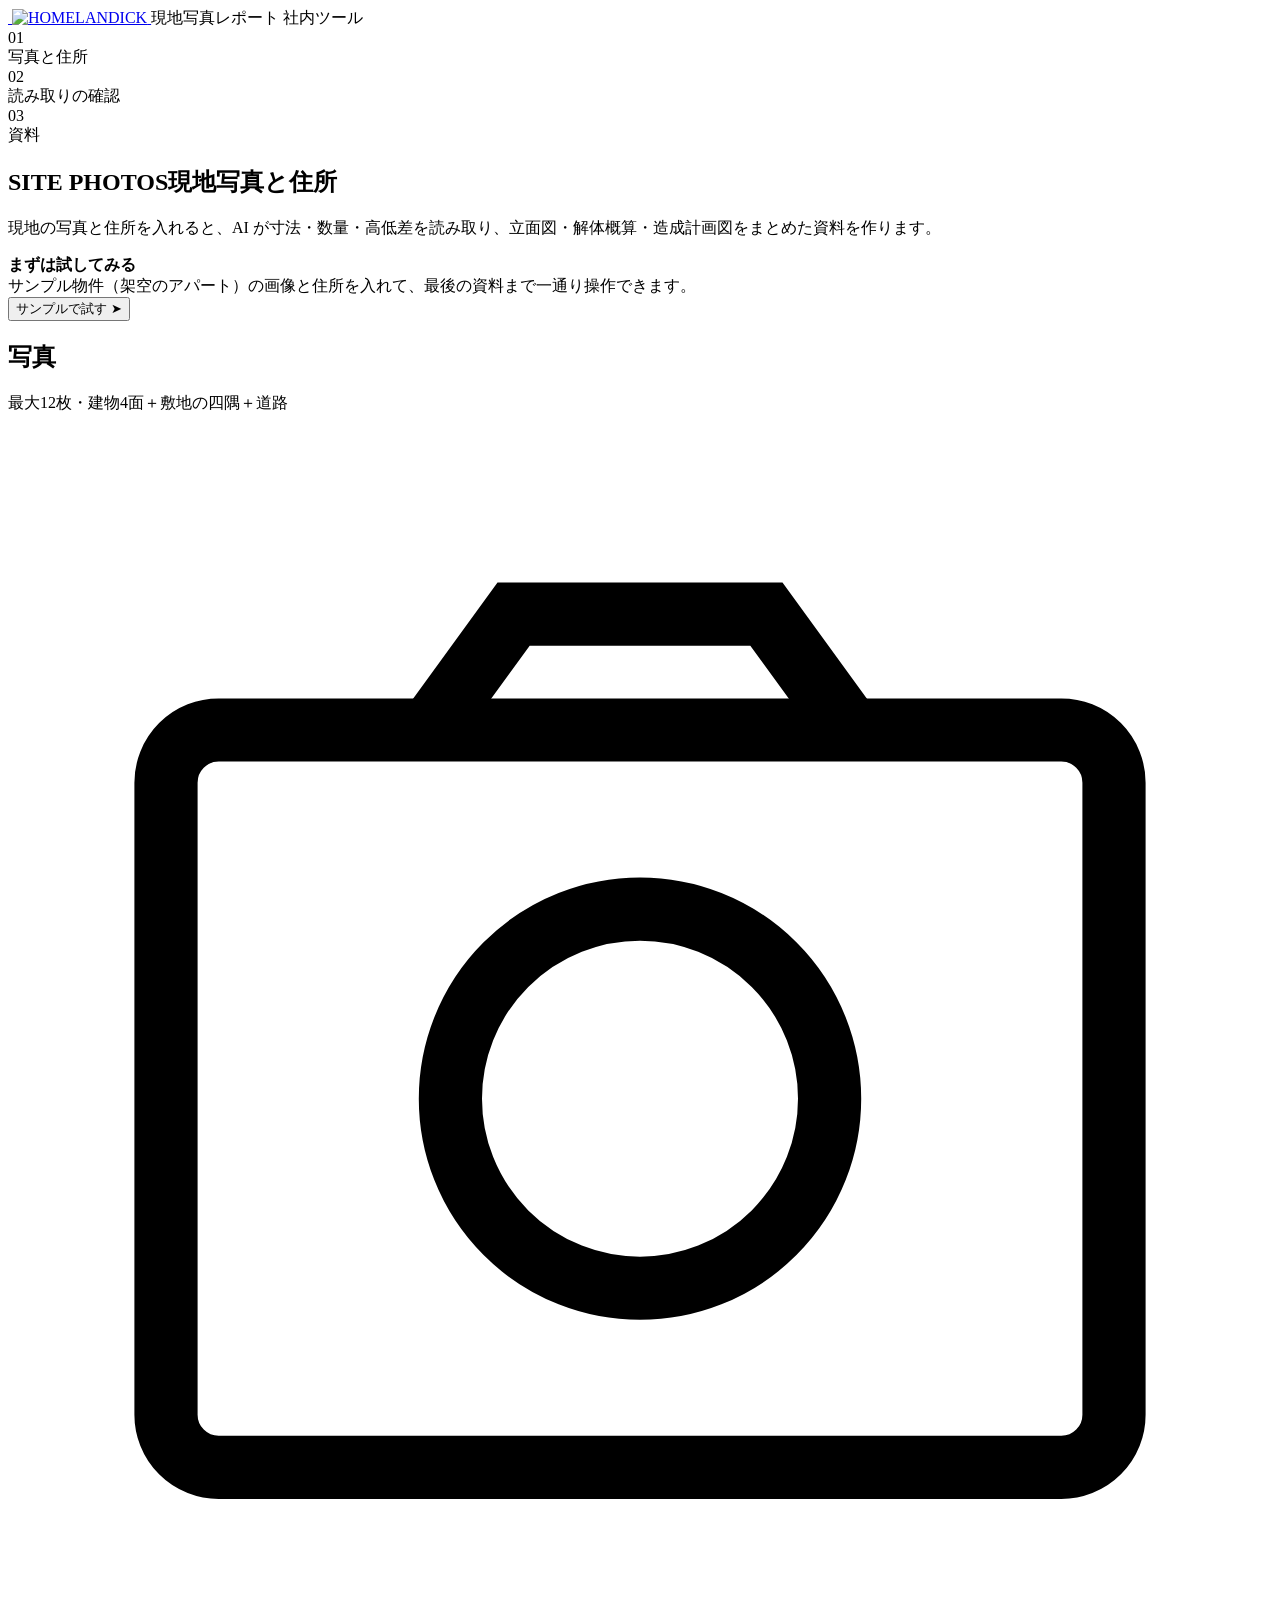
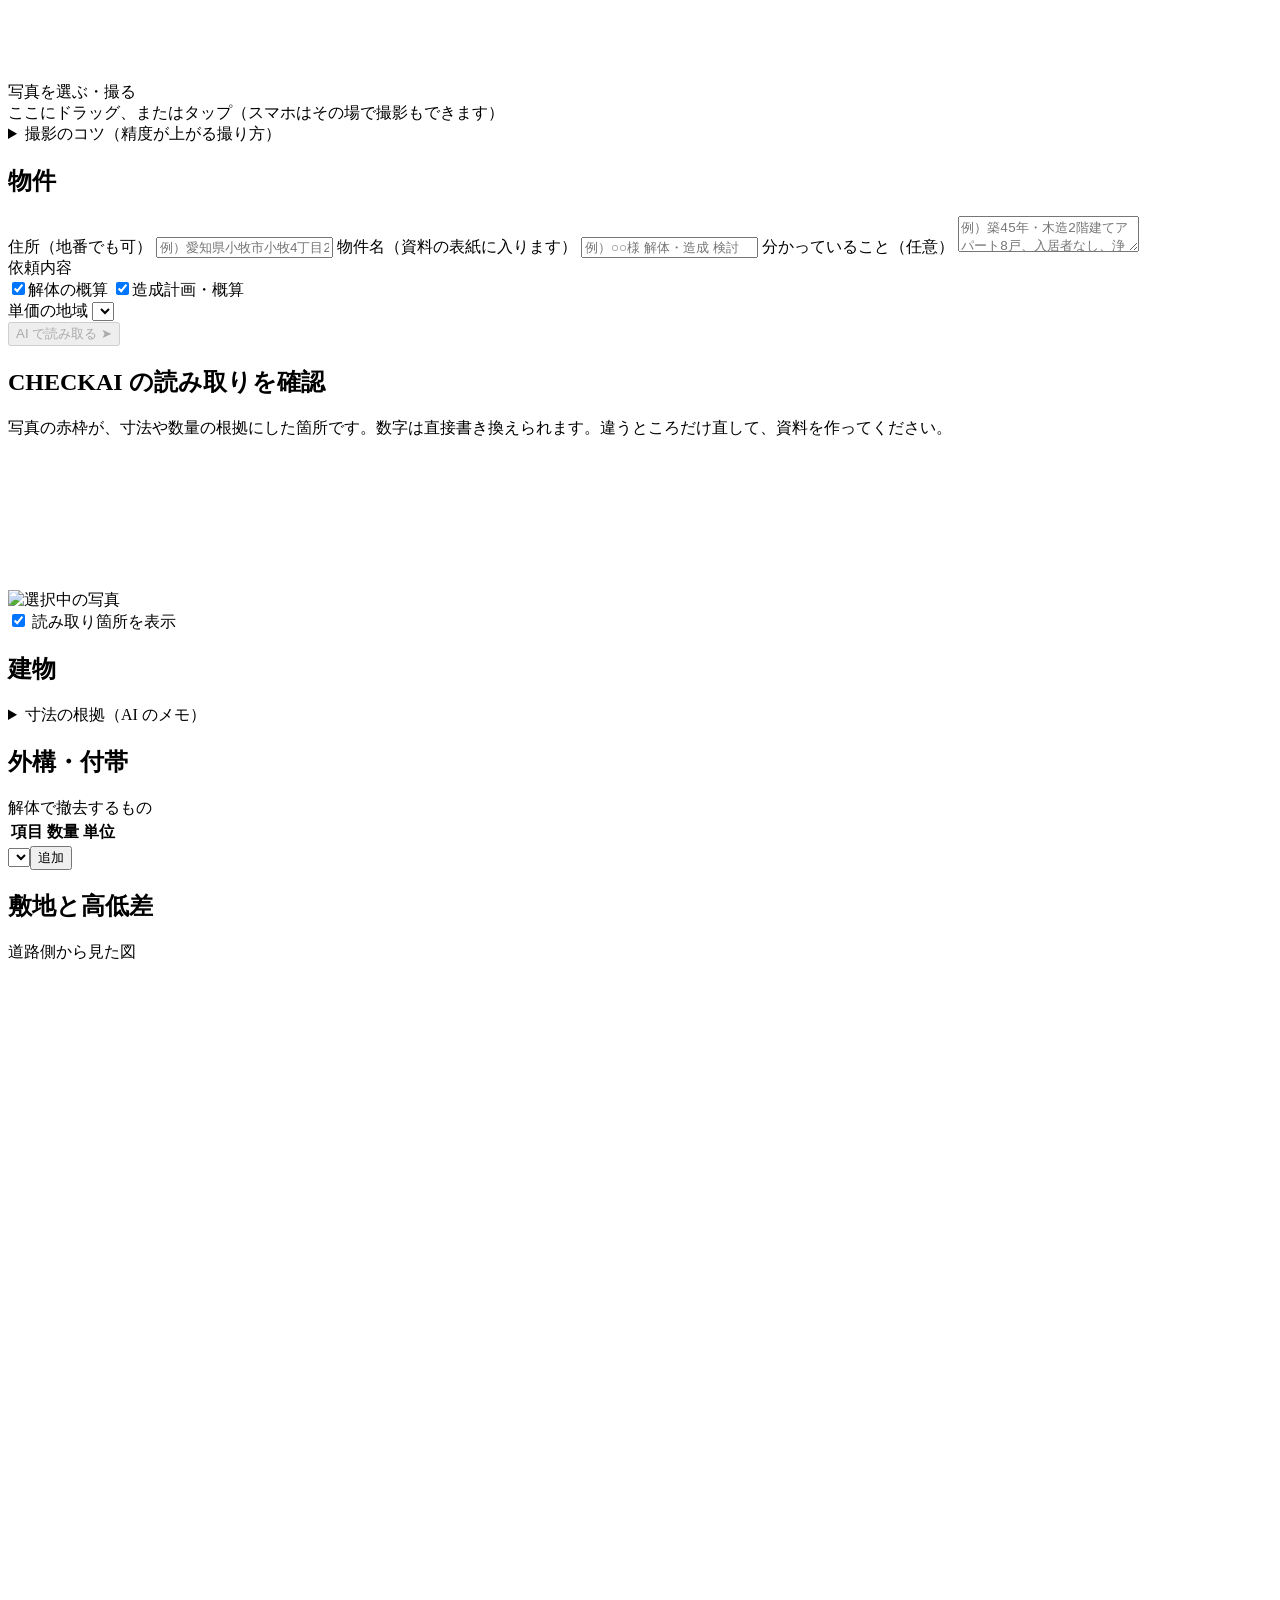
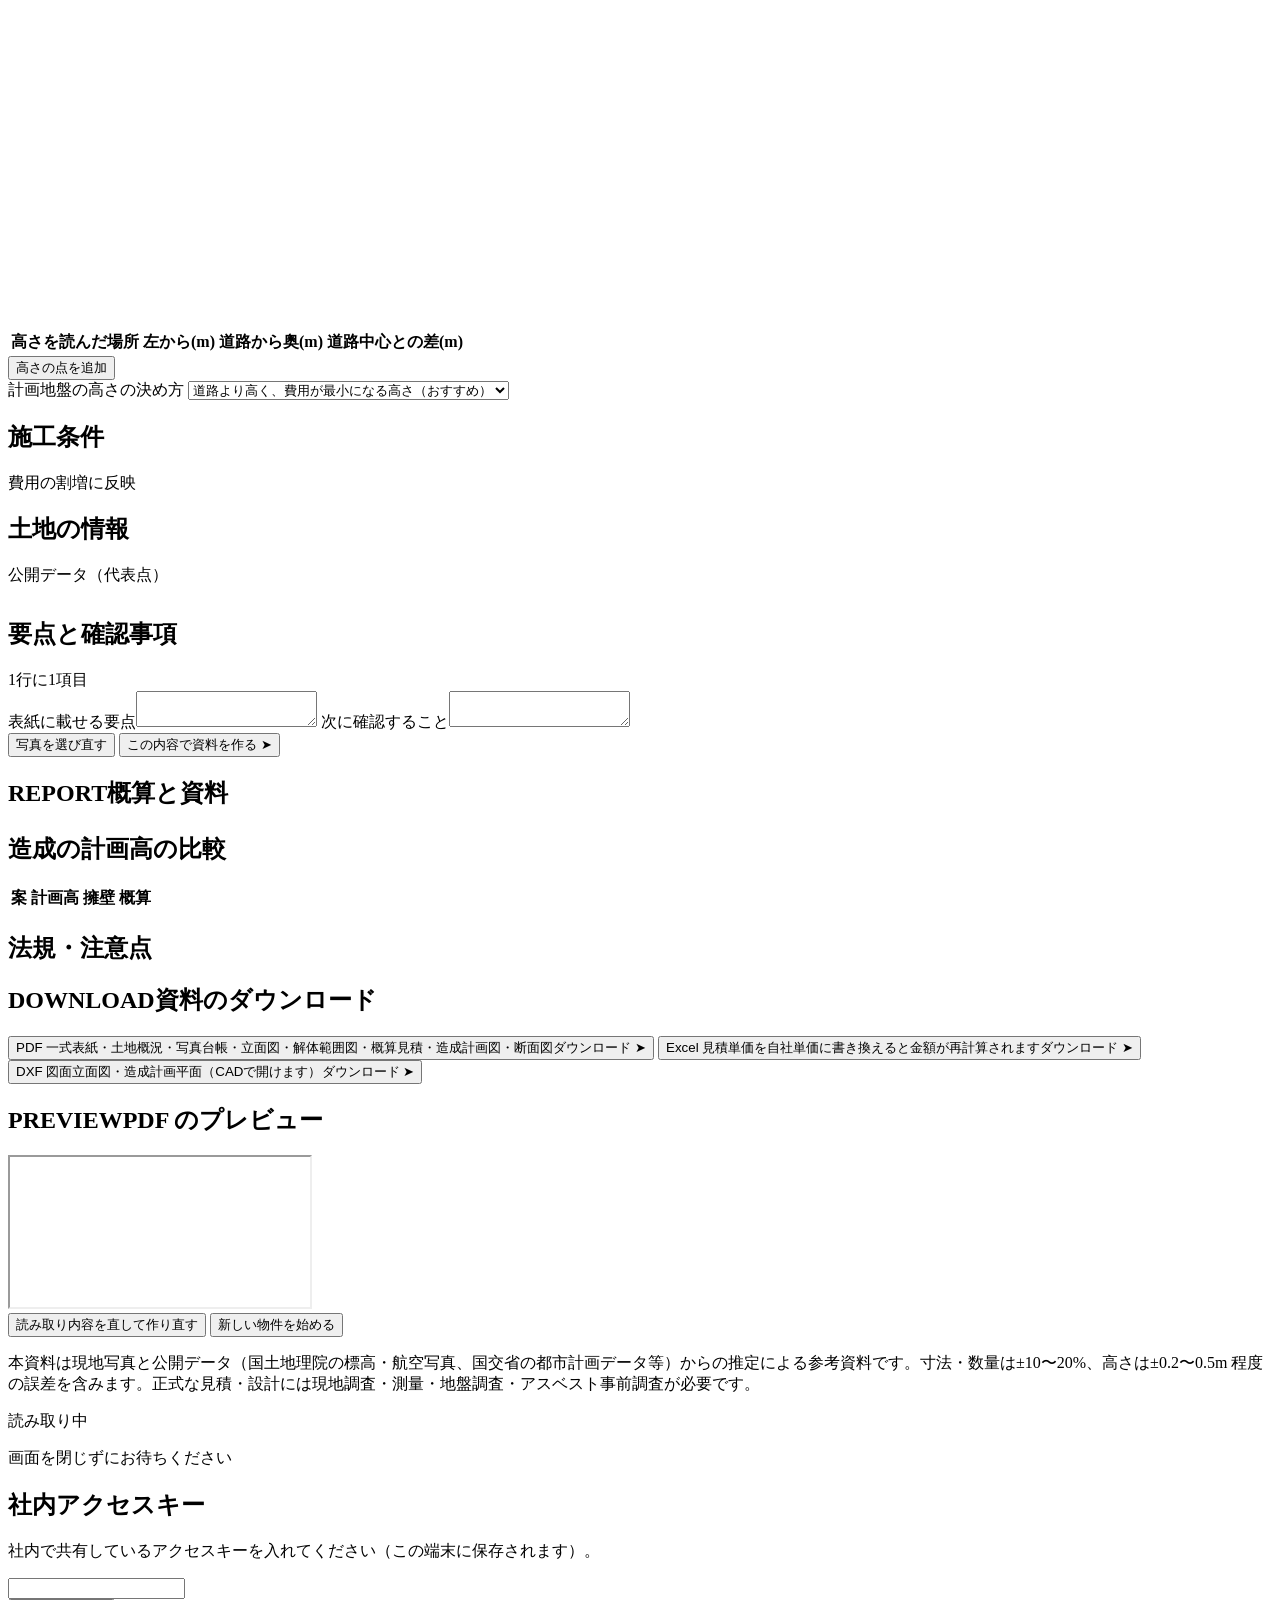
==== public/index.html @ 8a9047d2 "「サンプルで試す」を追加（APIキー無しでも一通り操作できる） - 架空のアパートの外観イメージ4枚（立面の定義から描画、実在の写真は使わない）と読み取り結果を public/demo/ に同梱 - " ====
<!doctype html>
<html lang="ja">
<head>
<meta charset="utf-8">
<meta name="viewport" content="width=device-width, initial-scale=1">
<title>現地写真レポート｜ホームランディック</title>
<meta name="robots" content="noindex, nofollow">
<link rel="icon" href="/img/logo-black.svg" type="image/svg+xml">
<link rel="preconnect" href="https://fonts.googleapis.com">
<link rel="preconnect" href="https://fonts.gstatic.com" crossorigin>
<link href="https://fonts.googleapis.com/css2?family=Noto+Sans+JP:wght@400;500;700&family=Noto+Serif+JP:wght@400;500;700&display=swap" rel="stylesheet">
<link rel="stylesheet" href="/style.css">
</head>
<body>

<header class="header">
  <div class="header__inner">
    <a class="brand" href="/" aria-label="ホームランディック 現地写真レポート">
      <img class="brand__mark" src="/img/logo-black.svg" alt="">
      <img class="brand__text" src="/img/logo-text.svg" alt="HOMELANDICK">
    </a>
    <span class="header__title">現地写真レポート</span>
    <span class="header__tag">社内ツール</span>
  </div>
</header>

<nav class="steps" aria-label="進み具合">
  <div class="step is-active" data-step="1"><div class="step__no">01</div><div class="step__label">写真と住所</div></div>
  <div class="step" data-step="2"><div class="step__no">02</div><div class="step__label">読み取りの確認</div></div>
  <div class="step" data-step="3"><div class="step__no">03</div><div class="step__label">資料</div></div>
</nav>

<main class="main">
  <div class="banner" id="banner" hidden></div>

  <!-- ===== STEP 1 ===== -->
  <section class="view is-active" id="view1">
    <h1 class="sec-title"><span class="sec-title__en">SITE PHOTOS</span><span class="sec-title__ja">現地写真と住所</span></h1>
    <p class="lead">現地の写真と住所を入れると、AI が寸法・数量・高低差を読み取り、立面図・解体概算・造成計画図をまとめた資料を作ります。</p>
    <div class="sample">
      <div><strong>まずは試してみる</strong><br><span>サンプル物件（架空のアパート）の画像と住所を入れて、最後の資料まで一通り操作できます。</span></div>
      <button class="btn btn--ghost btn--small" id="btnSample">サンプルで試す <span class="btn__arrow">➤</span></button>
    </div>

    <div class="grid2">
      <div>
        <div class="card">
          <div class="card__head"><h2 class="card__title">写真</h2><span class="card__note">最大12枚・建物4面＋敷地の四隅＋道路</span></div>
          <div class="drop" id="drop" role="button" tabindex="0" aria-label="写真を選ぶ・撮る">
            <svg class="drop__icon" viewBox="0 0 24 24" fill="none" stroke="currentColor" stroke-width="1.2" aria-hidden="true"><rect x="3" y="6" width="18" height="14" rx="1"/><circle cx="12" cy="13" r="3.6"/><path d="M8 6l1.6-2.2h4.8L16 6"/></svg>
            <div class="drop__main">写真を選ぶ・撮る</div>
            <div class="drop__sub">ここにドラッグ、またはタップ（スマホはその場で撮影もできます）</div>
          </div>
          <input type="file" id="fileInput" accept="image/*" multiple hidden>
          <div class="thumbs" id="thumbs"></div>
          <div class="count" id="count"></div>

          <details class="guide">
            <summary>撮影のコツ（精度が上がる撮り方）</summary>
            <ol>
              <li>建物の4面を、それぞれ正面から全体が入るように</li>
              <li>敷地の四隅から対角方向に（境界杭・ブロックの端が写るように）</li>
              <li>前面道路を左右両方向に（側溝・縁石が入るように）</li>
              <li>道路と敷地の段差、隣地との段差を真横から。<strong>メジャーを縦に当てる</strong>と高さの精度が大きく上がります</li>
              <li>ブロック塀・ドア・掃出し窓など、寸法の分かるものが写っていると寸法の基準になります</li>
              <li>室内の写真があれば、残置物（家財）の量が正確になります</li>
            </ol>
          </details>
        </div>
      </div>

      <div>
        <div class="card">
          <div class="card__head"><h2 class="card__title">物件</h2></div>
          <label class="field"><span class="field__label">住所（地番でも可）</span>
            <input class="input" id="address" placeholder="例）愛知県小牧市小牧4丁目213" autocomplete="off"></label>
          <label class="field"><span class="field__label">物件名（資料の表紙に入ります）</span>
            <input class="input" id="projectName" placeholder="例）○○様 解体・造成 検討"></label>
          <label class="field"><span class="field__label">分かっていること（任意）</span>
            <textarea class="textarea" id="notes" placeholder="例）築45年・木造2階建てアパート8戸、入居者なし、浄化槽あり、前面道路は市道4m など"></textarea></label>
          <div class="field"><span class="field__label">依頼内容</span>
            <div class="checks">
              <label class="chip-check"><input type="checkbox" id="optDemo" checked><span>解体の概算</span></label>
              <label class="chip-check"><input type="checkbox" id="optGrade" checked><span>造成計画・概算</span></label>
            </div>
          </div>
          <label class="field"><span class="field__label">単価の地域</span>
            <select class="select" id="region"></select></label>
        </div>
      </div>
    </div>

    <div class="actions actions--center">
      <button class="btn" id="btnAnalyze" disabled>AI で読み取る <span class="btn__arrow">➤</span></button>
    </div>
  </section>

  <!-- ===== STEP 2 ===== -->
  <section class="view" id="view2">
    <h1 class="sec-title"><span class="sec-title__en">CHECK</span><span class="sec-title__ja">AI の読み取りを確認</span></h1>
    <p class="lead">写真の赤枠が、寸法や数量の根拠にした箇所です。数字は直接書き換えられます。違うところだけ直して、資料を作ってください。</p>

    <div class="stats" id="stats"></div>

    <div class="grid2">
      <div>
        <div class="viewer card">
          <div class="viewer__stage" id="stage"><img id="stageImg" alt="選択中の写真"><svg class="viewer__svg" id="stageSvg"></svg></div>
          <div class="viewer__thumbs" id="viewerThumbs"></div>
          <label class="toggle-marks"><input type="checkbox" id="showMarks" checked> 読み取り箇所を表示</label>
          <ul class="marks" id="marks"></ul>
        </div>
      </div>

      <div>
        <div class="card" id="cardBuilding">
          <div class="card__head"><h2 class="card__title">建物</h2><span class="card__note" id="nobe"></span></div>
          <div class="fields" id="buildingFields"></div>
          <details class="guide"><summary>寸法の根拠（AI のメモ）</summary><ul class="marks" id="basisList"></ul></details>
        </div>

        <div class="card" id="cardExterior">
          <div class="card__head"><h2 class="card__title">外構・付帯</h2><span class="card__note">解体で撤去するもの</span></div>
          <table class="table"><thead><tr><th>項目</th><th class="num">数量</th><th>単位</th><th></th></tr></thead><tbody id="extRows"></tbody></table>
          <div class="add-row"><select class="select" id="extAdd"></select><button class="btn btn--ghost btn--small" id="btnExtAdd">追加</button></div>
        </div>

        <div class="card" id="cardSite">
          <div class="card__head"><h2 class="card__title">敷地と高低差</h2><span class="card__note">道路側から見た図</span></div>
          <svg class="plan-svg" id="planSvg" viewBox="0 0 400 300"></svg>
          <div class="fields" id="siteFields" style="margin-top:14px"></div>
          <table class="table table--stack"><thead><tr><th>高さを読んだ場所</th><th class="num">左から(m)</th><th class="num">道路から奥(m)</th><th class="num">道路中心との差(m)</th><th></th></tr></thead><tbody id="lvlRows"></tbody></table>
          <div class="add-row"><button class="btn btn--ghost btn--small" id="btnLvlAdd">高さの点を追加</button></div>
          <label class="field" style="margin-top:14px"><span class="field__label">計画地盤の高さの決め方</span>
            <select class="select" id="fhMode">
              <option value="optimize">道路より高く、費用が最小になる高さ（おすすめ）</option>
              <option value="balance">切土と盛土の量を釣り合わせる（残土が最少）</option>
              <option value="road_plus">道路より 0.3m 高く</option>
            </select></label>
        </div>

        <div class="card" id="cardCond">
          <div class="card__head"><h2 class="card__title">施工条件</h2><span class="card__note">費用の割増に反映</span></div>
          <div class="checks" id="condChecks"></div>
        </div>

        <div class="card" id="cardLand">
          <div class="card__head"><h2 class="card__title">土地の情報</h2><span class="card__note">公開データ（代表点）</span></div>
          <img class="aerial" id="aerial" alt="航空写真" hidden>
          <table class="table" style="margin-top:12px"><tbody id="landRows"></tbody></table>
        </div>

        <div class="card">
          <div class="card__head"><h2 class="card__title">要点と確認事項</h2><span class="card__note">1行に1項目</span></div>
          <label class="field"><span class="field__label">表紙に載せる要点</span><textarea class="textarea" id="summaryText"></textarea></label>
          <label class="field"><span class="field__label">次に確認すること</span><textarea class="textarea" id="checksText"></textarea></label>
        </div>
      </div>
    </div>

    <div class="actions actions--center">
      <button class="link link--muted" id="btnBack1">写真を選び直す</button>
      <button class="btn" id="btnBuild">この内容で資料を作る <span class="btn__arrow">➤</span></button>
    </div>
  </section>

  <!-- ===== STEP 3 ===== -->
  <section class="view" id="view3">
    <h1 class="sec-title"><span class="sec-title__en">REPORT</span><span class="sec-title__ja">概算と資料</span></h1>
    <div class="results" id="results"></div>

    <div class="grid2" style="margin-top:24px">
      <div class="card" id="cardAlt">
        <div class="card__head"><h2 class="card__title">造成の計画高の比較</h2></div>
        <table class="table"><thead><tr><th>案</th><th class="num">計画高</th><th class="num">擁壁</th><th class="num">概算</th></tr></thead><tbody id="altRows"></tbody></table>
        <p class="hint" id="altHint" hidden></p>
      </div>
      <div class="card">
        <div class="card__head"><h2 class="card__title">法規・注意点</h2></div>
        <ul class="flags" id="flags"></ul>
      </div>
    </div>

    <h2 class="sec-title"><span class="sec-title__en">DOWNLOAD</span><span class="sec-title__ja">資料のダウンロード</span></h2>
    <div class="downloads">
      <button class="dl" data-fmt="pdf"><span class="dl__type">PDF 一式</span><span class="dl__desc">表紙・土地概況・写真台帳・立面図・解体範囲図・概算見積・造成計画図・断面図</span><span class="dl__go">ダウンロード ➤</span></button>
      <button class="dl" data-fmt="xlsx"><span class="dl__type">Excel 見積</span><span class="dl__desc">単価を自社単価に書き換えると金額が再計算されます</span><span class="dl__go">ダウンロード ➤</span></button>
      <button class="dl" data-fmt="dxf"><span class="dl__type">DXF 図面</span><span class="dl__desc">立面図・造成計画平面（CADで開けます）</span><span class="dl__go">ダウンロード ➤</span></button>
    </div>

    <h2 class="sec-title"><span class="sec-title__en">PREVIEW</span><span class="sec-title__ja">PDF のプレビュー</span></h2>
    <iframe class="pdf-frame" id="pdfFrame" title="PDF プレビュー"></iframe>

    <div class="actions actions--center">
      <button class="link link--muted" id="btnBack2">読み取り内容を直して作り直す</button>
      <button class="btn btn--ghost" id="btnNew">新しい物件を始める</button>
    </div>
    <p class="disclaimer">本資料は現地写真と公開データ（国土地理院の標高・航空写真、国交省の都市計画データ等）からの推定による参考資料です。寸法・数量は±10〜20%、高さは±0.2〜0.5m 程度の誤差を含みます。正式な見積・設計には現地調査・測量・地盤調査・アスベスト事前調査が必要です。</p>
  </section>
</main>

<div class="overlay" id="overlay" role="status" aria-live="polite">
  <div class="progress">
    <div class="progress__title" id="progTitle">読み取り中</div>
    <div class="progress__time" id="progTime"></div>
    <ul class="progress__list" id="progList"></ul>
    <div class="progress__hint" id="progHint">画面を閉じずにお待ちください</div>
  </div>
</div>

<div class="modal" id="keyModal">
  <form class="modal__box" id="keyForm">
    <h2 class="modal__title">社内アクセスキー</h2>
    <p class="lead">社内で共有しているアクセスキーを入れてください（この端末に保存されます）。</p>
    <input class="input" id="keyInput" type="password" autocomplete="current-password">
    <div class="actions"><button class="btn btn--small" type="submit">保存して続ける</button></div>
  </form>
</div>

<div class="toast" id="toast"></div>
<script src="/app.js"></script>
</body>
</html>
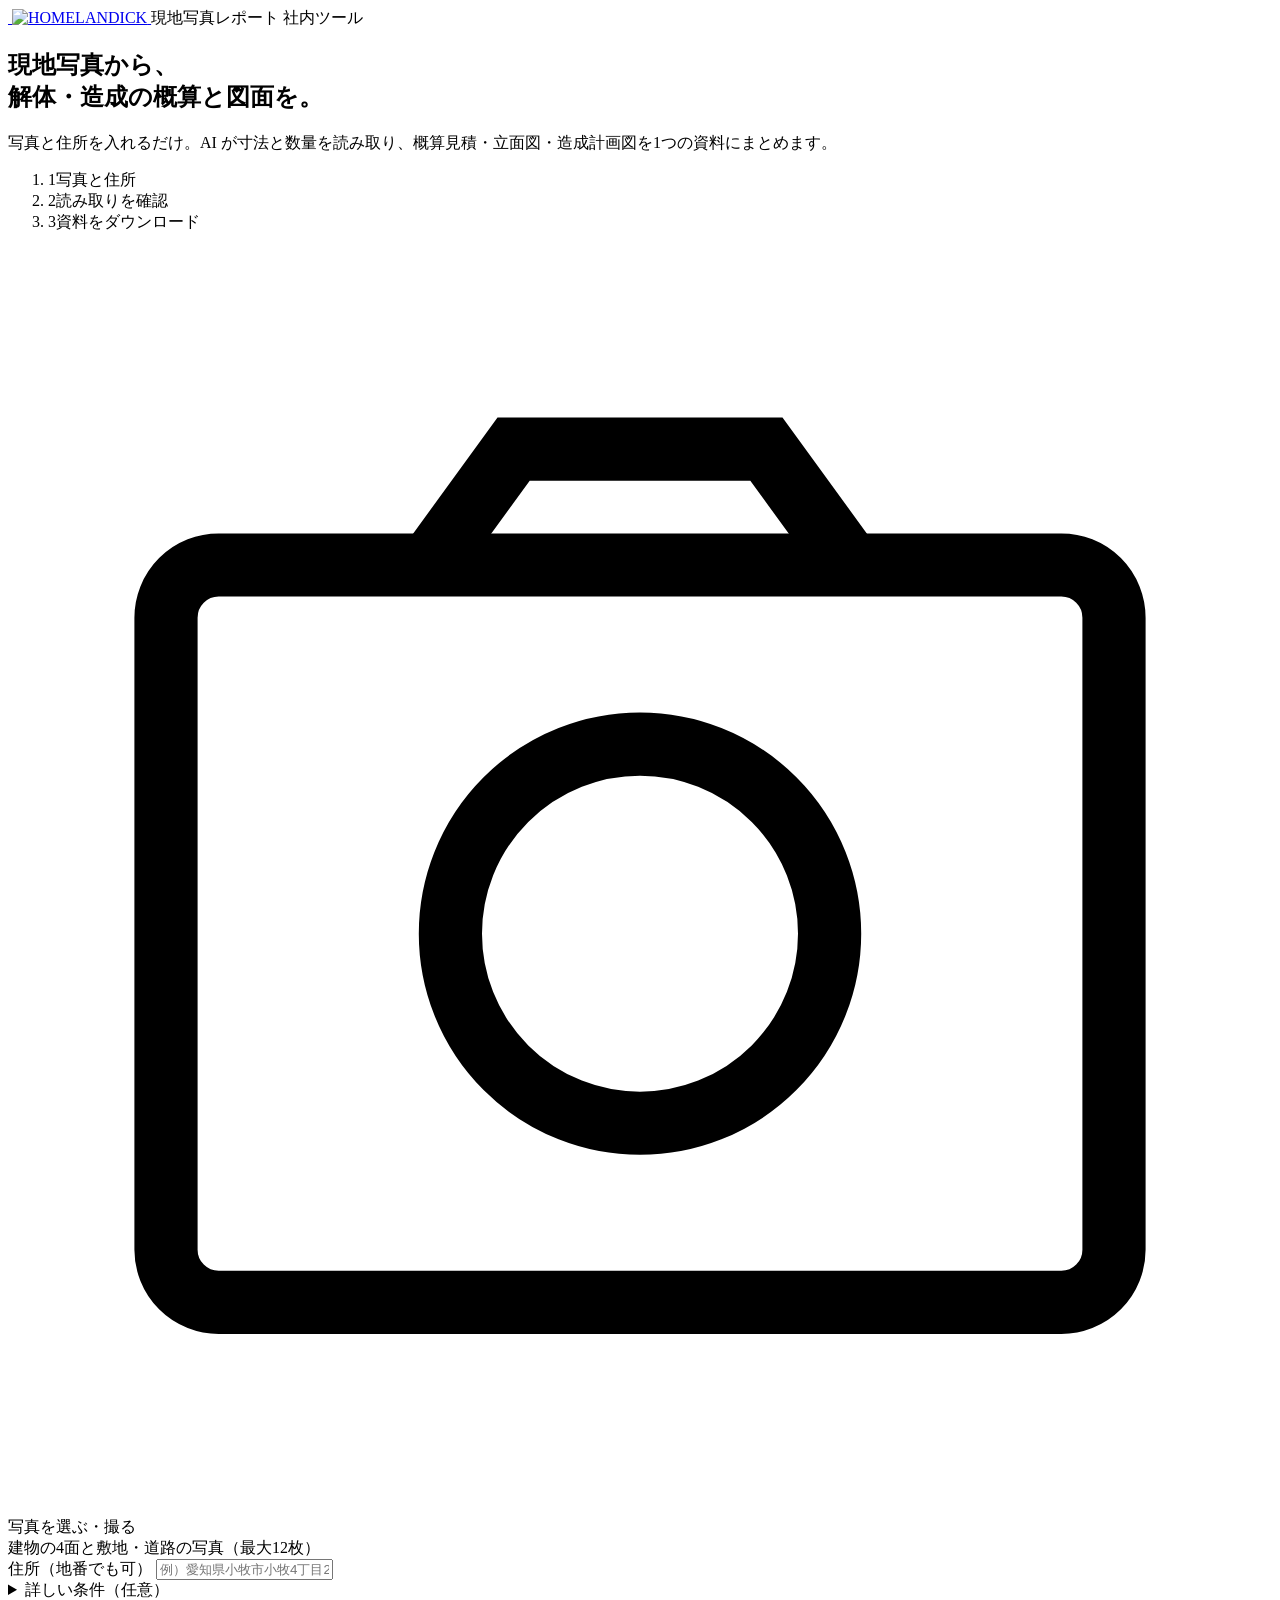
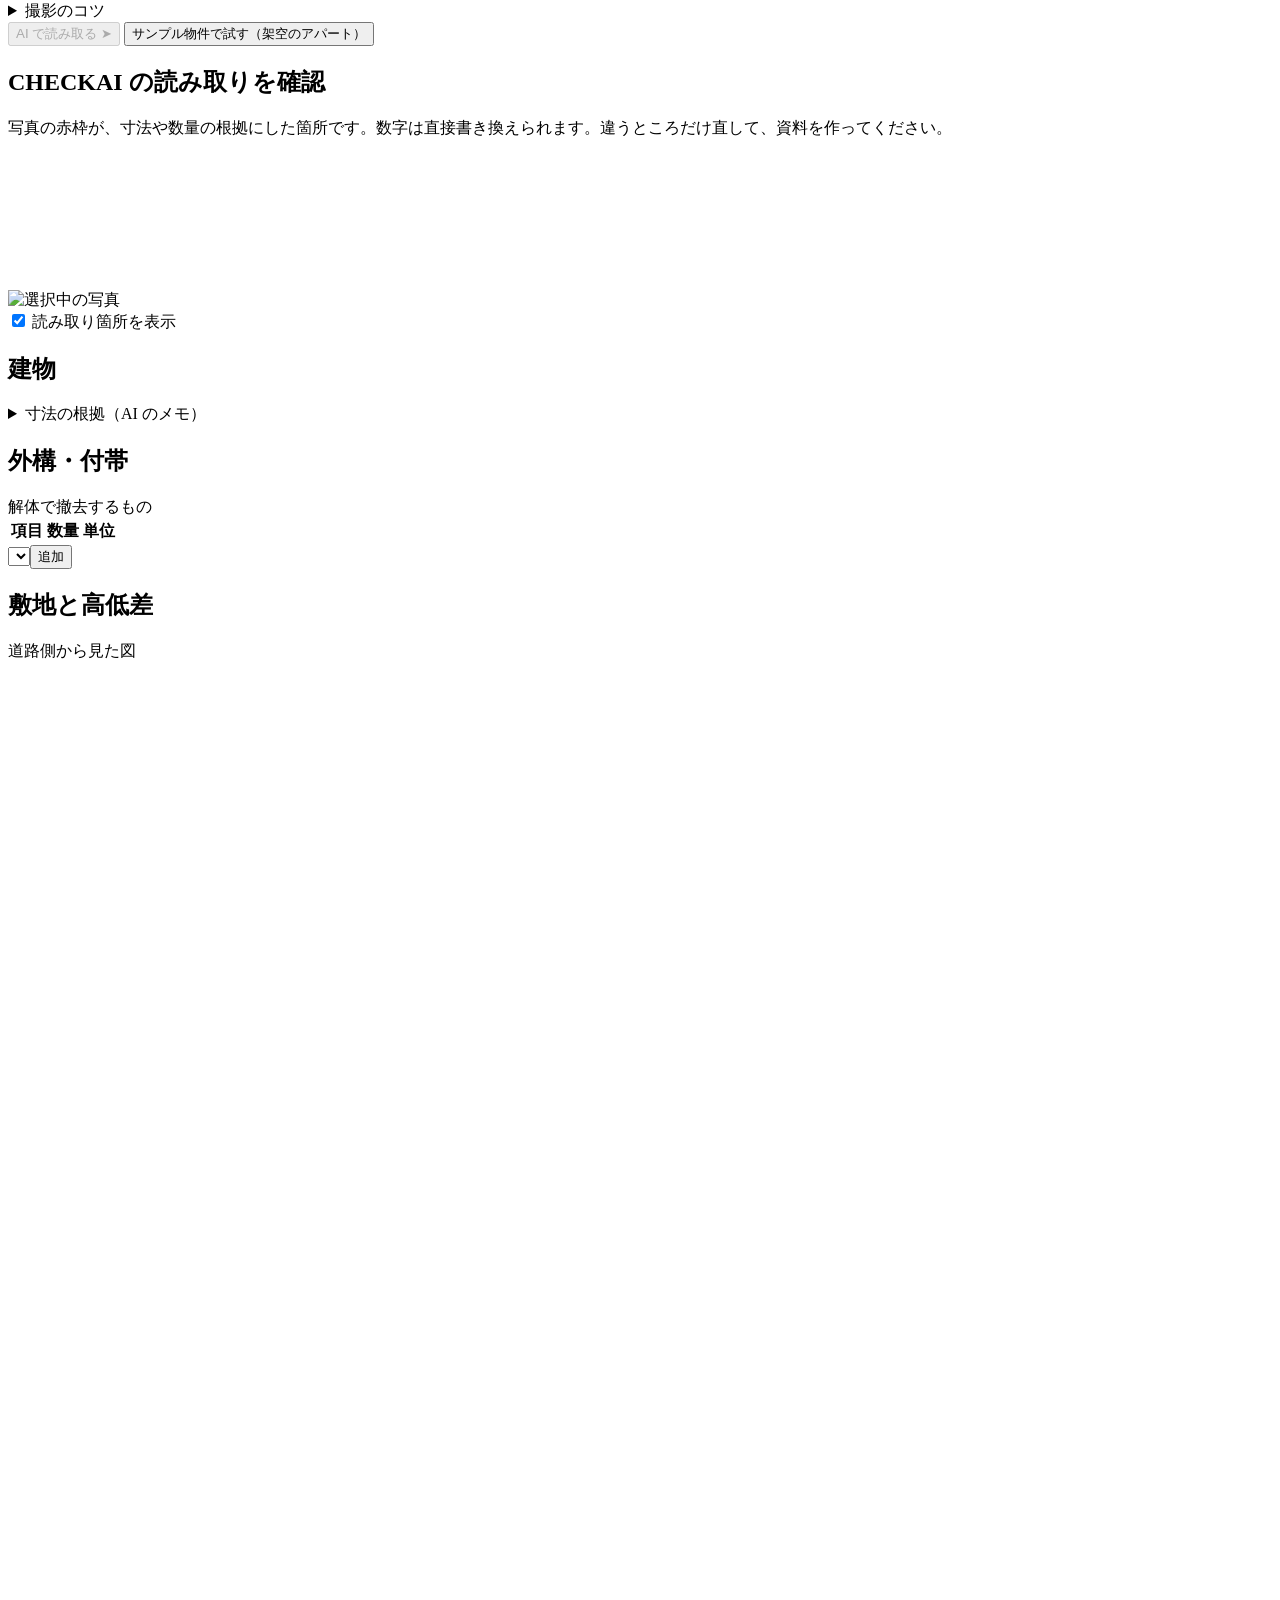
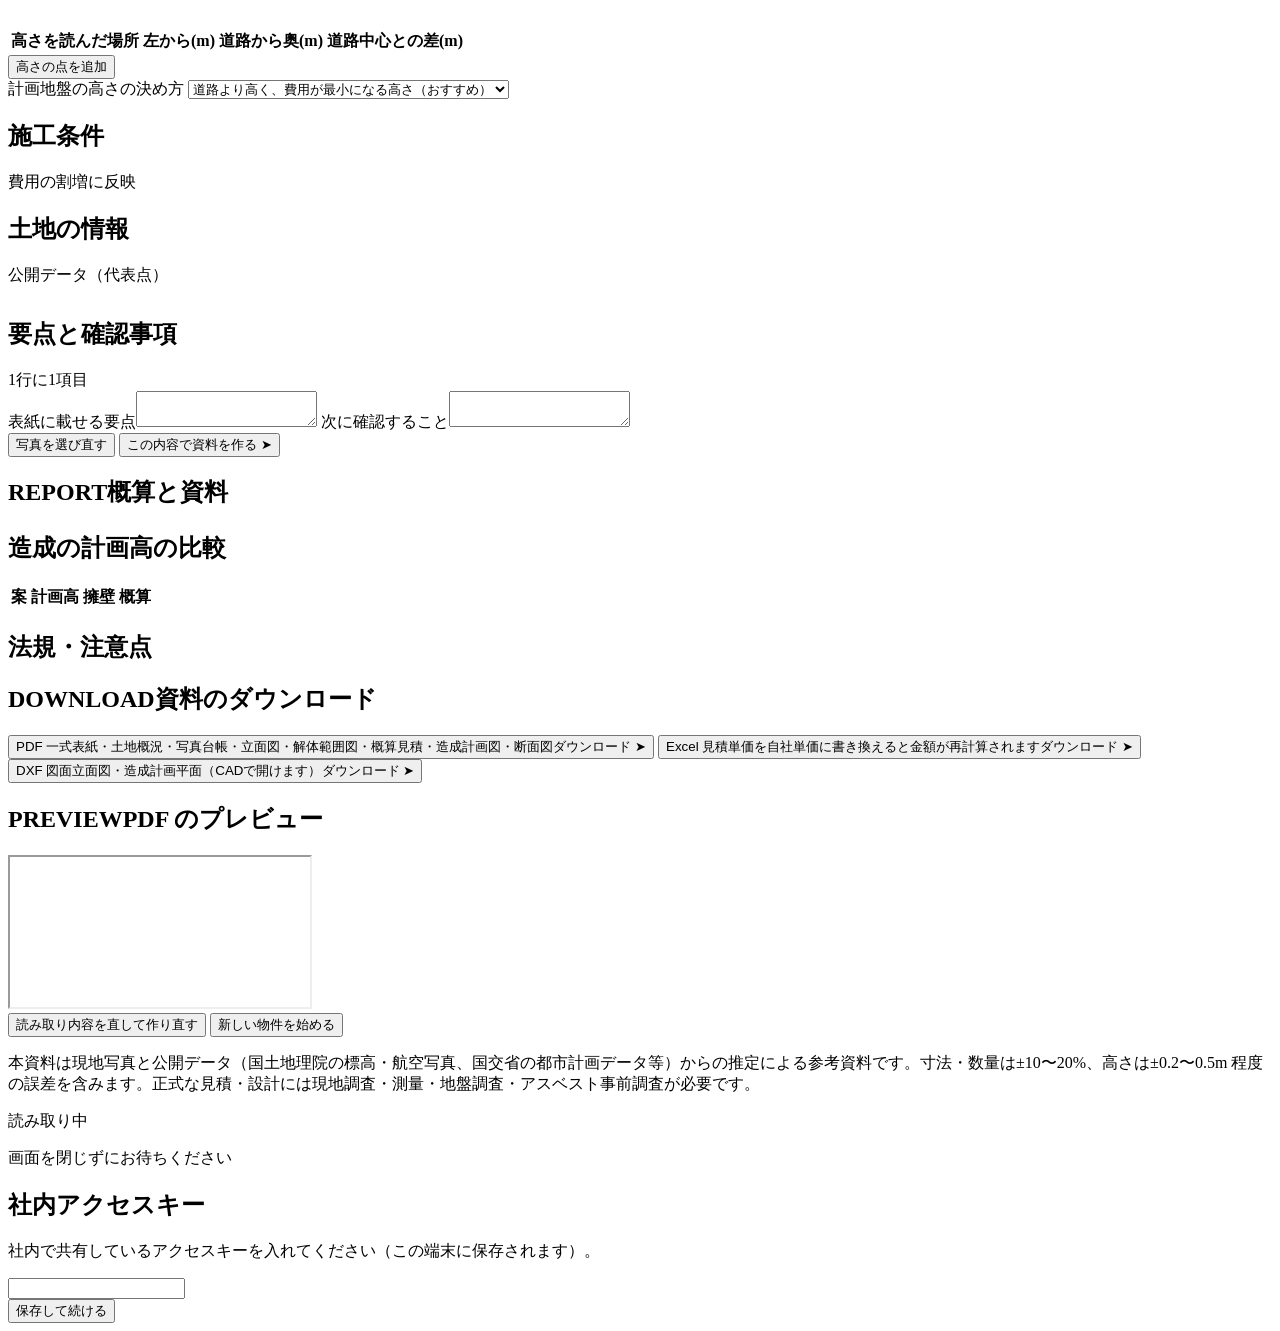
==== commit d28094d4: "トップページを簡潔にし、PDF・Excel を見積書・報告書の体裁に作り直す - トップ: 何のツールか一目で分かる見出しと3ステップ、写真・住所・ボタンだけを表に出し、物件名・メモ・依頼内容・地域は" ====
--- a/public/index.html
+++ b/public/index.html
@@ -24,74 +24,67 @@
   </div>
 </header>
 
-<nav class="steps" aria-label="進み具合">
+<nav class="steps" id="steps" aria-label="進み具合" hidden>
   <div class="step is-active" data-step="1"><div class="step__no">01</div><div class="step__label">写真と住所</div></div>
   <div class="step" data-step="2"><div class="step__no">02</div><div class="step__label">読み取りの確認</div></div>
   <div class="step" data-step="3"><div class="step__no">03</div><div class="step__label">資料</div></div>
 </nav>
 
 <main class="main">
-  <div class="banner" id="banner" hidden></div>
 
   <!-- ===== STEP 1 ===== -->
   <section class="view is-active" id="view1">
-    <h1 class="sec-title"><span class="sec-title__en">SITE PHOTOS</span><span class="sec-title__ja">現地写真と住所</span></h1>
-    <p class="lead">現地の写真と住所を入れると、AI が寸法・数量・高低差を読み取り、立面図・解体概算・造成計画図をまとめた資料を作ります。</p>
-    <div class="sample">
-      <div><strong>まずは試してみる</strong><br><span>サンプル物件（架空のアパート）の画像と住所を入れて、最後の資料まで一通り操作できます。</span></div>
-      <button class="btn btn--ghost btn--small" id="btnSample">サンプルで試す <span class="btn__arrow">➤</span></button>
-    </div>
-
-    <div class="grid2">
-      <div>
-        <div class="card">
-          <div class="card__head"><h2 class="card__title">写真</h2><span class="card__note">最大12枚・建物4面＋敷地の四隅＋道路</span></div>
-          <div class="drop" id="drop" role="button" tabindex="0" aria-label="写真を選ぶ・撮る">
-            <svg class="drop__icon" viewBox="0 0 24 24" fill="none" stroke="currentColor" stroke-width="1.2" aria-hidden="true"><rect x="3" y="6" width="18" height="14" rx="1"/><circle cx="12" cy="13" r="3.6"/><path d="M8 6l1.6-2.2h4.8L16 6"/></svg>
-            <div class="drop__main">写真を選ぶ・撮る</div>
-            <div class="drop__sub">ここにドラッグ、またはタップ（スマホはその場で撮影もできます）</div>
+    <div class="hero">
+      <h1 class="hero__title">現地写真から、<br class="sp">解体・造成の概算と図面を。</h1>
+      <p class="hero__lead">写真と住所を入れるだけ。AI が寸法と数量を読み取り、概算見積・立面図・造成計画図を1つの資料にまとめます。</p>
+      <ol class="hero__flow"><li><span>1</span>写真と住所</li><li><span>2</span>読み取りを確認</li><li><span>3</span>資料をダウンロード</li></ol>
+    </div>
+
+    <div class="start card">
+      <div class="drop" id="drop" role="button" tabindex="0" aria-label="写真を選ぶ・撮る">
+        <svg class="drop__icon" viewBox="0 0 24 24" fill="none" stroke="currentColor" stroke-width="1.2" aria-hidden="true"><rect x="3" y="6" width="18" height="14" rx="1"/><circle cx="12" cy="13" r="3.6"/><path d="M8 6l1.6-2.2h4.8L16 6"/></svg>
+        <div class="drop__main">写真を選ぶ・撮る</div>
+        <div class="drop__sub">建物の4面と敷地・道路の写真（最大12枚）</div>
+      </div>
+      <input type="file" id="fileInput" accept="image/*" multiple hidden>
+      <div class="thumbs" id="thumbs"></div>
+      <div class="count" id="count"></div>
+
+      <label class="field start__address"><span class="field__label">住所（地番でも可）</span>
+        <input class="input" id="address" placeholder="例）愛知県小牧市小牧4丁目213" autocomplete="off"></label>
+
+      <details class="guide" id="moreOptions">
+        <summary>詳しい条件（任意）</summary>
+        <label class="field"><span class="field__label">物件名（資料の表紙に入ります）</span>
+          <input class="input" id="projectName" placeholder="例）○○様 解体・造成 検討"></label>
+        <label class="field"><span class="field__label">分かっていること</span>
+          <textarea class="textarea" id="notes" placeholder="例）築45年・木造2階建てアパート8戸、入居者なし、浄化槽あり、前面道路は市道4m など"></textarea></label>
+        <div class="field"><span class="field__label">依頼内容</span>
+          <div class="checks">
+            <label class="chip-check"><input type="checkbox" id="optDemo" checked><span>解体の概算</span></label>
+            <label class="chip-check"><input type="checkbox" id="optGrade" checked><span>造成計画・概算</span></label>
           </div>
-          <input type="file" id="fileInput" accept="image/*" multiple hidden>
-          <div class="thumbs" id="thumbs"></div>
-          <div class="count" id="count"></div>
-
-          <details class="guide">
-            <summary>撮影のコツ（精度が上がる撮り方）</summary>
-            <ol>
-              <li>建物の4面を、それぞれ正面から全体が入るように</li>
-              <li>敷地の四隅から対角方向に（境界杭・ブロックの端が写るように）</li>
-              <li>前面道路を左右両方向に（側溝・縁石が入るように）</li>
-              <li>道路と敷地の段差、隣地との段差を真横から。<strong>メジャーを縦に当てる</strong>と高さの精度が大きく上がります</li>
-              <li>ブロック塀・ドア・掃出し窓など、寸法の分かるものが写っていると寸法の基準になります</li>
-              <li>室内の写真があれば、残置物（家財）の量が正確になります</li>
-            </ol>
-          </details>
-        </div>
-      </div>
-
-      <div>
-        <div class="card">
-          <div class="card__head"><h2 class="card__title">物件</h2></div>
-          <label class="field"><span class="field__label">住所（地番でも可）</span>
-            <input class="input" id="address" placeholder="例）愛知県小牧市小牧4丁目213" autocomplete="off"></label>
-          <label class="field"><span class="field__label">物件名（資料の表紙に入ります）</span>
-            <input class="input" id="projectName" placeholder="例）○○様 解体・造成 検討"></label>
-          <label class="field"><span class="field__label">分かっていること（任意）</span>
-            <textarea class="textarea" id="notes" placeholder="例）築45年・木造2階建てアパート8戸、入居者なし、浄化槽あり、前面道路は市道4m など"></textarea></label>
-          <div class="field"><span class="field__label">依頼内容</span>
-            <div class="checks">
-              <label class="chip-check"><input type="checkbox" id="optDemo" checked><span>解体の概算</span></label>
-              <label class="chip-check"><input type="checkbox" id="optGrade" checked><span>造成計画・概算</span></label>
-            </div>
-          </div>
-          <label class="field"><span class="field__label">単価の地域</span>
-            <select class="select" id="region"></select></label>
-        </div>
-      </div>
-    </div>
-
-    <div class="actions actions--center">
-      <button class="btn" id="btnAnalyze" disabled>AI で読み取る <span class="btn__arrow">➤</span></button>
+        </div>
+        <label class="field"><span class="field__label">単価の地域</span>
+          <select class="select" id="region"></select></label>
+      </details>
+      <details class="guide">
+        <summary>撮影のコツ</summary>
+        <ol>
+          <li>建物の4面を、それぞれ正面から全体が入るように</li>
+          <li>敷地の四隅から対角方向に（境界杭・ブロックの端が写るように）</li>
+          <li>前面道路を左右両方向に（側溝・縁石が入るように）</li>
+          <li>道路と敷地の段差、隣地との段差を真横から。<strong>メジャーを縦に当てる</strong>と高さの精度が大きく上がります</li>
+          <li>ブロック塀・ドア・掃出し窓など、寸法の分かるものが写っていると寸法の基準になります</li>
+          <li>室内の写真があれば、残置物（家財）の量が正確になります</li>
+        </ol>
+      </details>
+
+      <div class="start__cta">
+        <button class="btn" id="btnAnalyze" disabled>AI で読み取る <span class="btn__arrow">➤</span></button>
+        <p class="start__note" id="keyNote" hidden>いまは AI の設定前のため、ご自身の写真は読み取れません。下の「サンプルで試す」から操作をお試しください。</p>
+        <button class="link" id="btnSample">サンプル物件で試す（架空のアパート）</button>
+      </div>
     </div>
   </section>
 
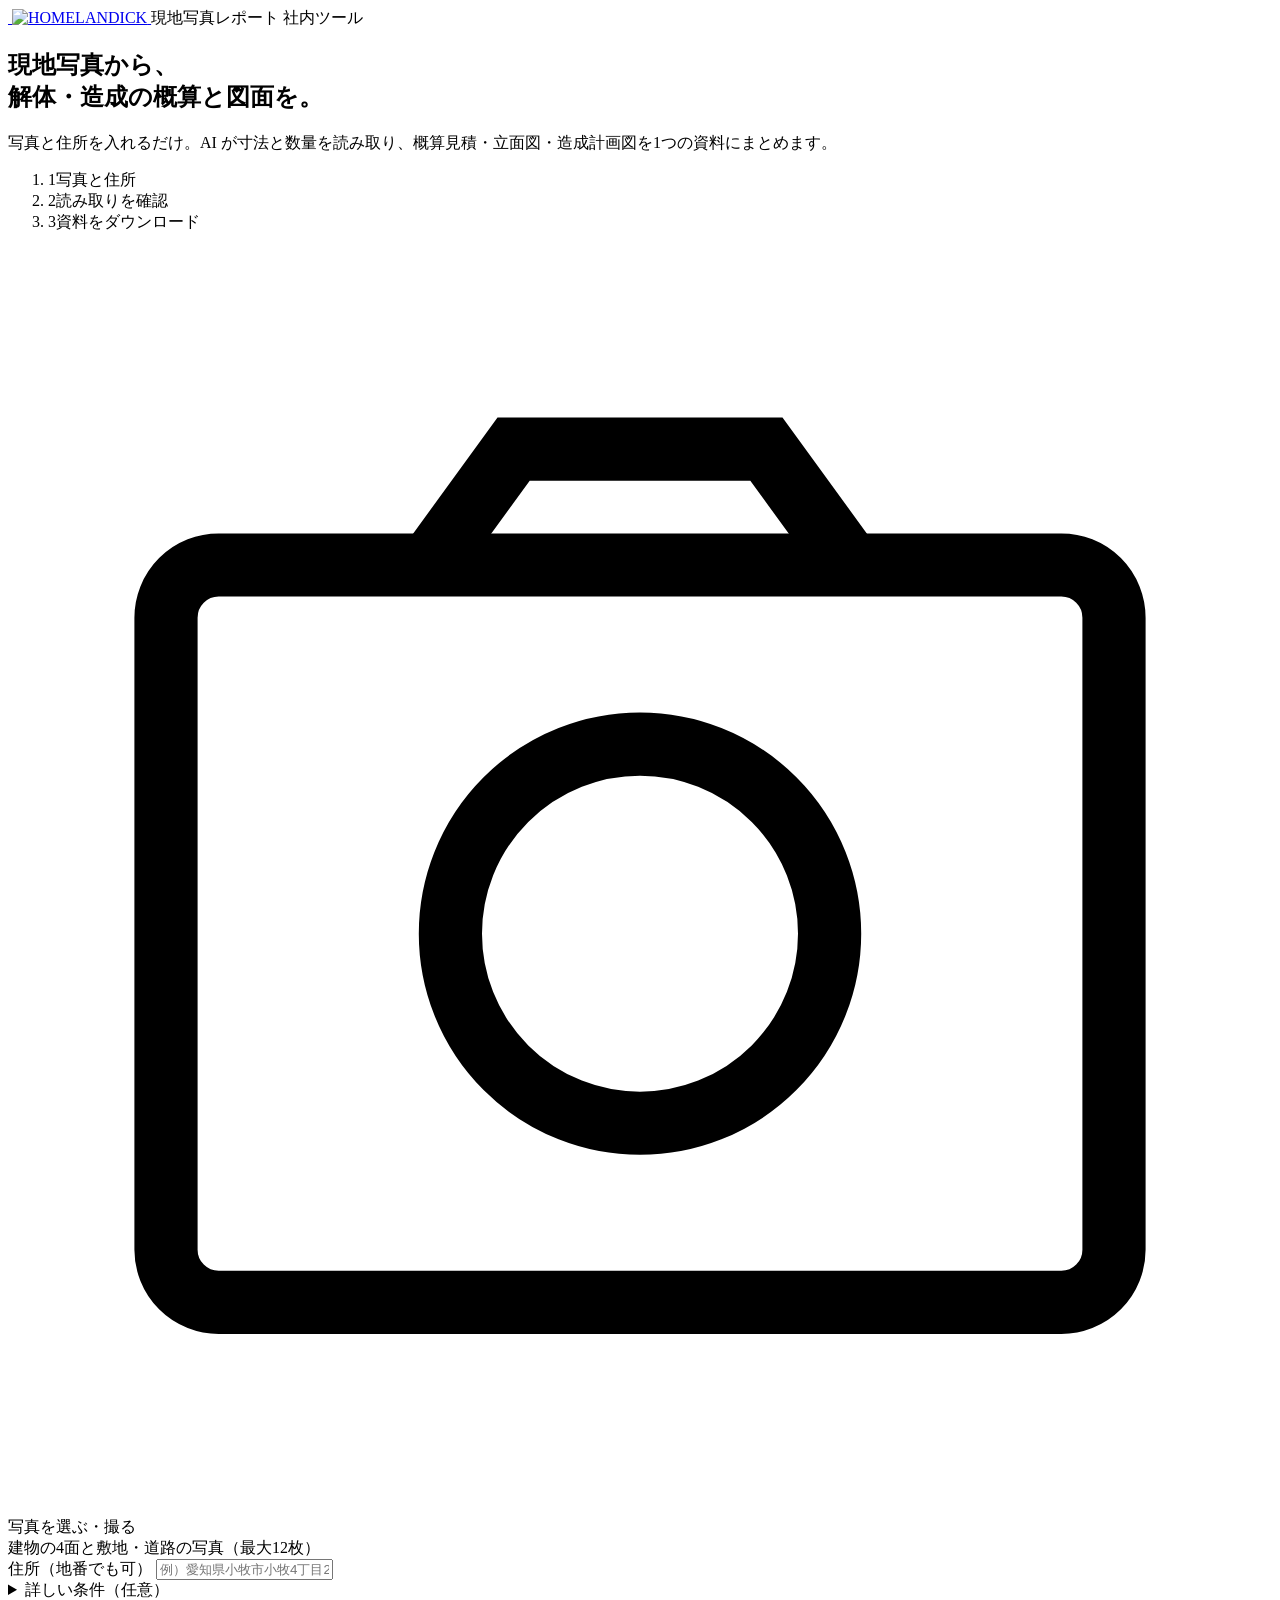
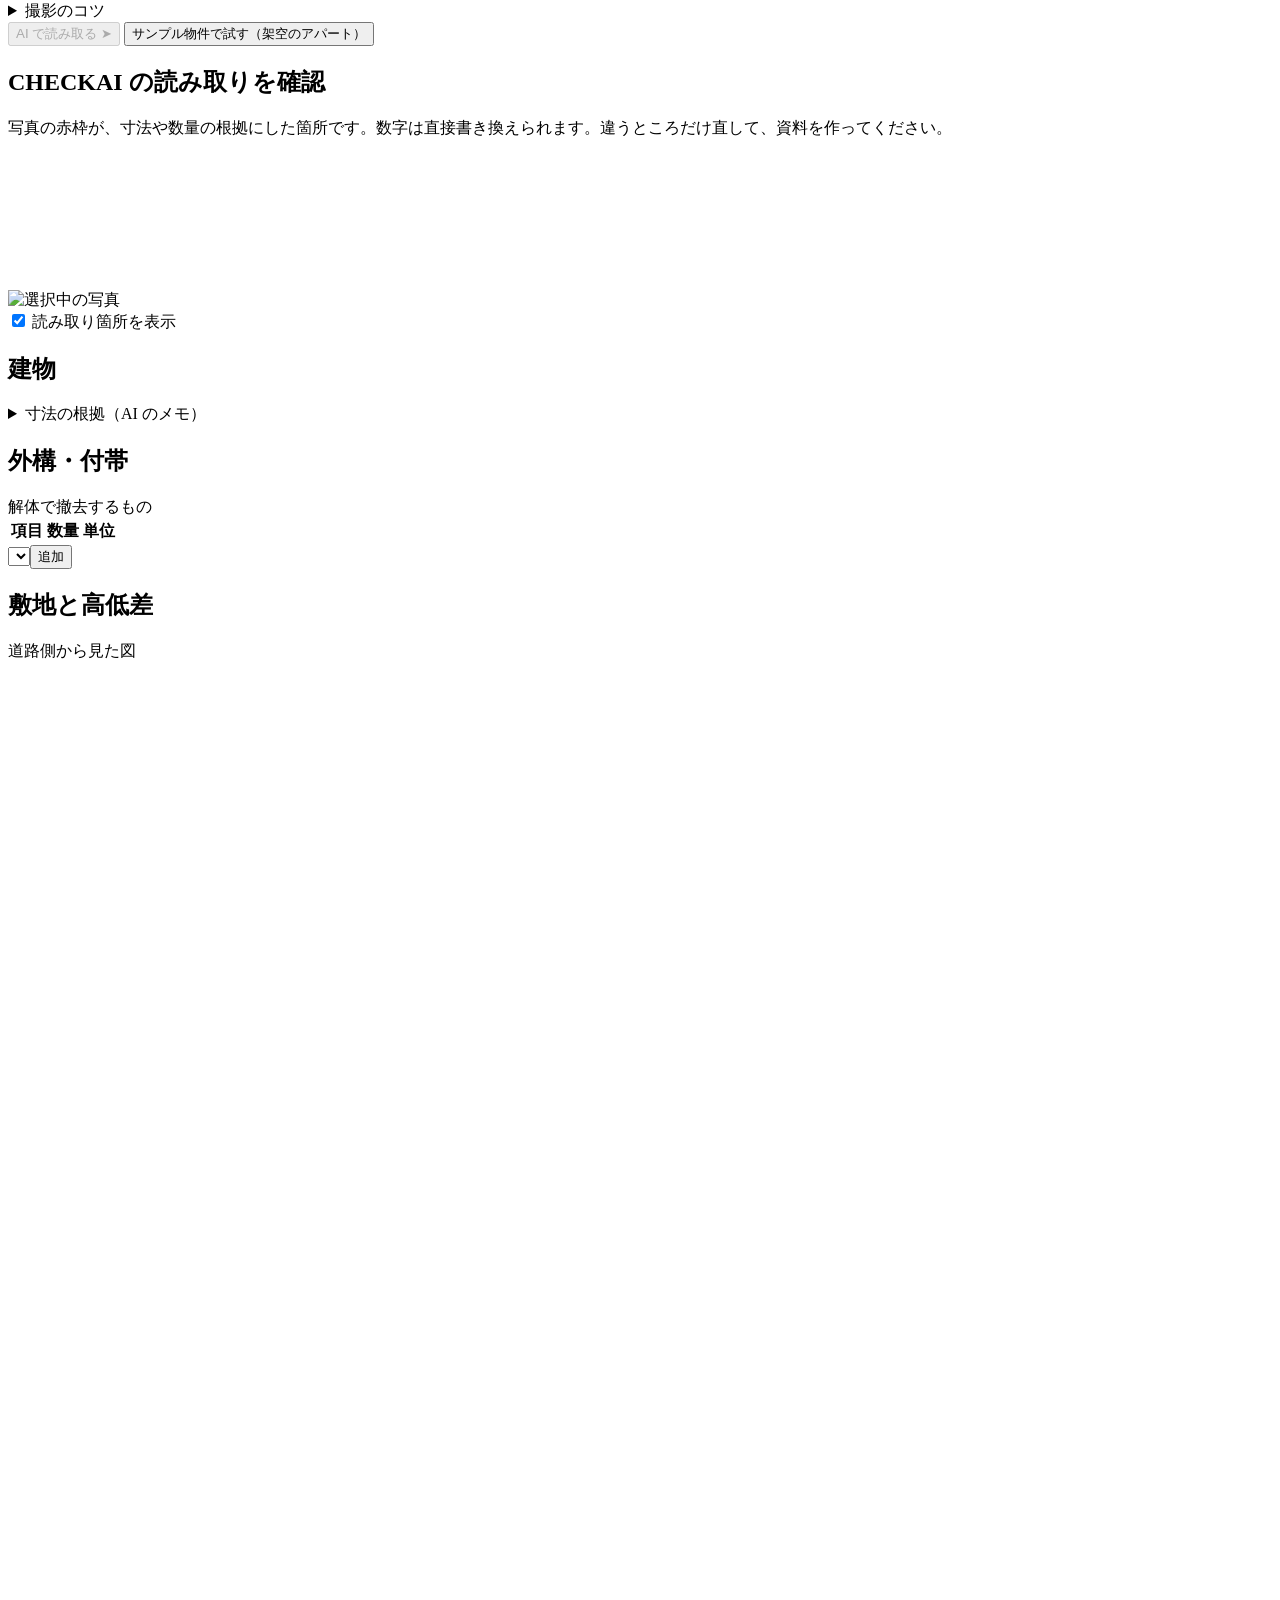
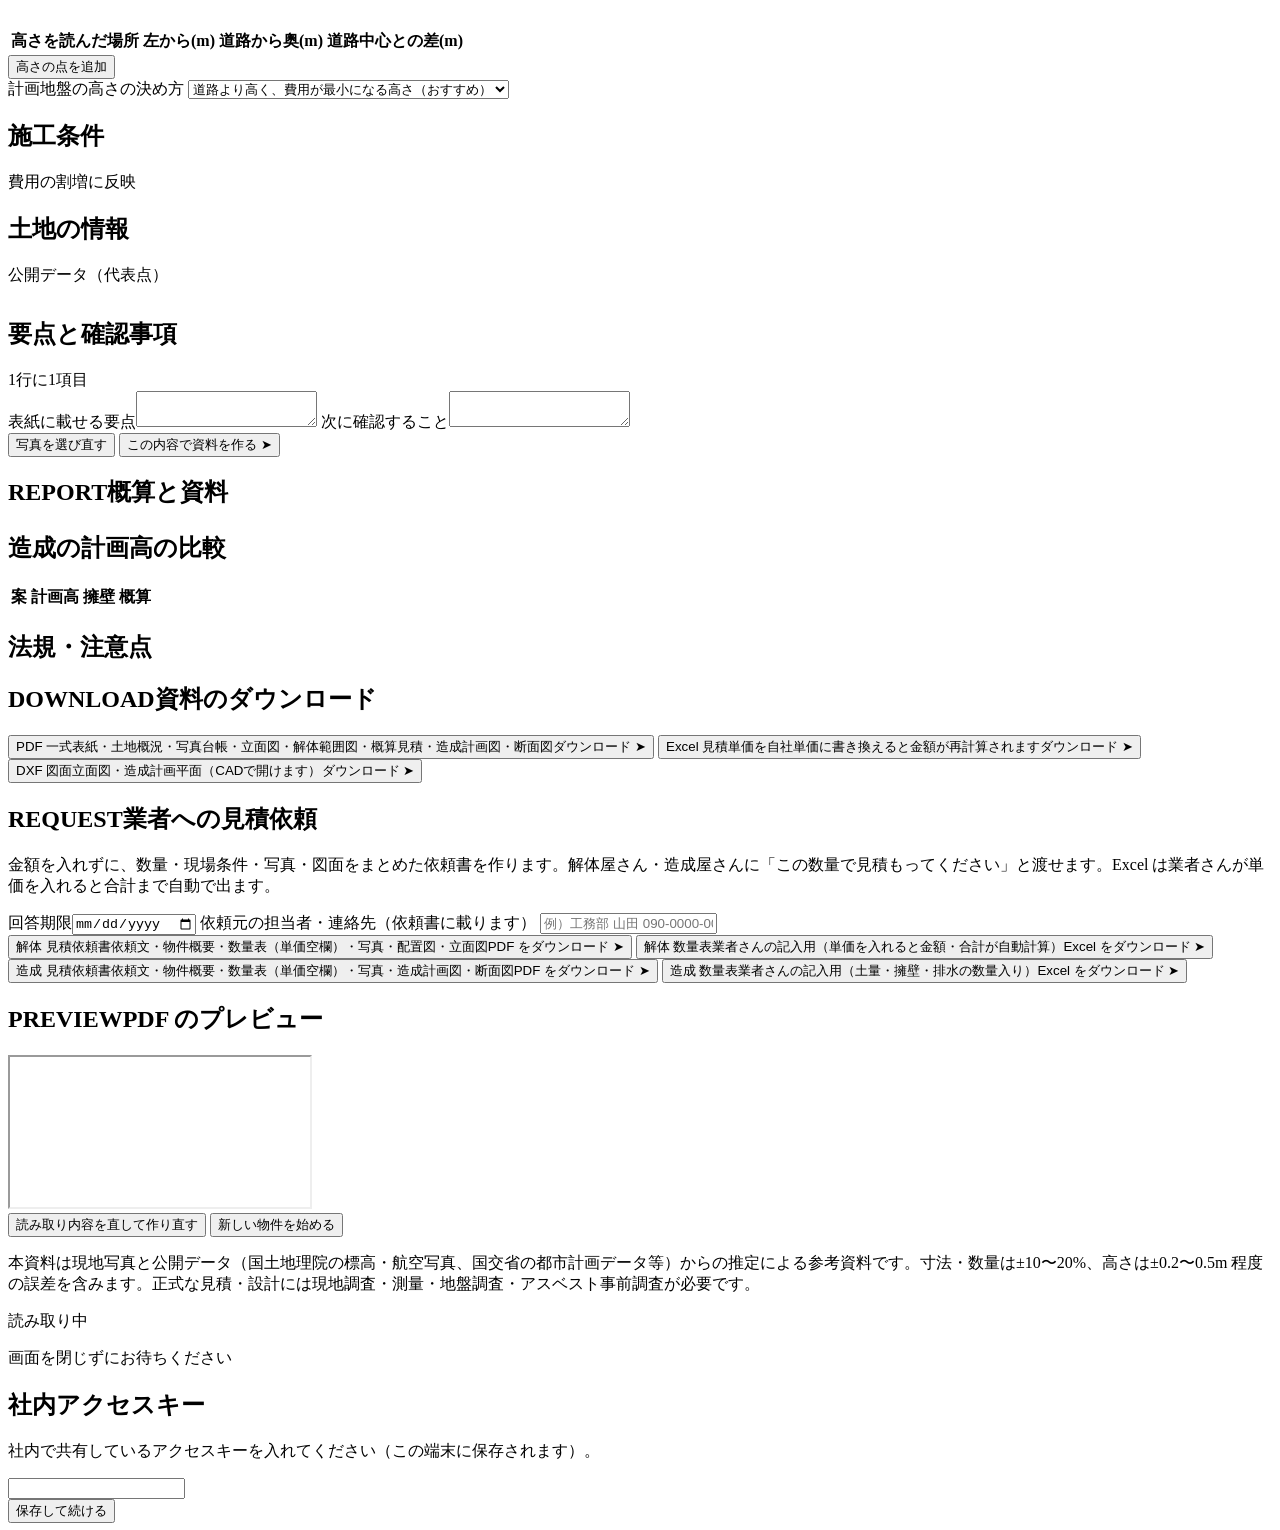
==== commit 54451ac1: "業者向け見積依頼書を追加し、写真の読み取りと立面図を細かくする - 見積依頼書（解体／造成）: 依頼文・物件概要・単価空欄の数量表・お願い事項・写真・配置図・立面図（造成は計画図・断面図）の PDF " ====
--- a/public/index.html
+++ b/public/index.html
@@ -181,6 +181,22 @@
       <button class="dl" data-fmt="dxf"><span class="dl__type">DXF 図面</span><span class="dl__desc">立面図・造成計画平面（CADで開けます）</span><span class="dl__go">ダウンロード ➤</span></button>
     </div>
 
+    <h2 class="sec-title"><span class="sec-title__en">REQUEST</span><span class="sec-title__ja">業者への見積依頼</span></h2>
+    <p class="lead">金額を入れずに、数量・現場条件・写真・図面をまとめた依頼書を作ります。解体屋さん・造成屋さんに「この数量で見積もってください」と渡せます。Excel は業者さんが単価を入れると合計まで自動で出ます。</p>
+    <div class="card rfq">
+      <div class="fields">
+        <label class="field"><span class="field__label">回答期限</span><input class="input" type="date" id="rfqDue"></label>
+        <label class="field rfq__contact"><span class="field__label">依頼元の担当者・連絡先（依頼書に載ります）</span>
+          <input class="input" id="rfqContact" placeholder="例）工務部 山田 090-0000-0000"></label>
+      </div>
+      <div class="downloads">
+        <button class="dl" data-rfq="demolition" data-fmt="rfq_pdf"><span class="dl__type">解体 見積依頼書</span><span class="dl__desc">依頼文・物件概要・数量表（単価空欄）・写真・配置図・立面図</span><span class="dl__go">PDF をダウンロード ➤</span></button>
+        <button class="dl" data-rfq="demolition" data-fmt="rfq_xlsx"><span class="dl__type">解体 数量表</span><span class="dl__desc">業者さんの記入用（単価を入れると金額・合計が自動計算）</span><span class="dl__go">Excel をダウンロード ➤</span></button>
+        <button class="dl" data-rfq="grading" data-fmt="rfq_pdf"><span class="dl__type">造成 見積依頼書</span><span class="dl__desc">依頼文・物件概要・数量表（単価空欄）・写真・造成計画図・断面図</span><span class="dl__go">PDF をダウンロード ➤</span></button>
+        <button class="dl" data-rfq="grading" data-fmt="rfq_xlsx"><span class="dl__type">造成 数量表</span><span class="dl__desc">業者さんの記入用（土量・擁壁・排水の数量入り）</span><span class="dl__go">Excel をダウンロード ➤</span></button>
+      </div>
+    </div>
+
     <h2 class="sec-title"><span class="sec-title__en">PREVIEW</span><span class="sec-title__ja">PDF のプレビュー</span></h2>
     <iframe class="pdf-frame" id="pdfFrame" title="PDF プレビュー"></iframe>
 
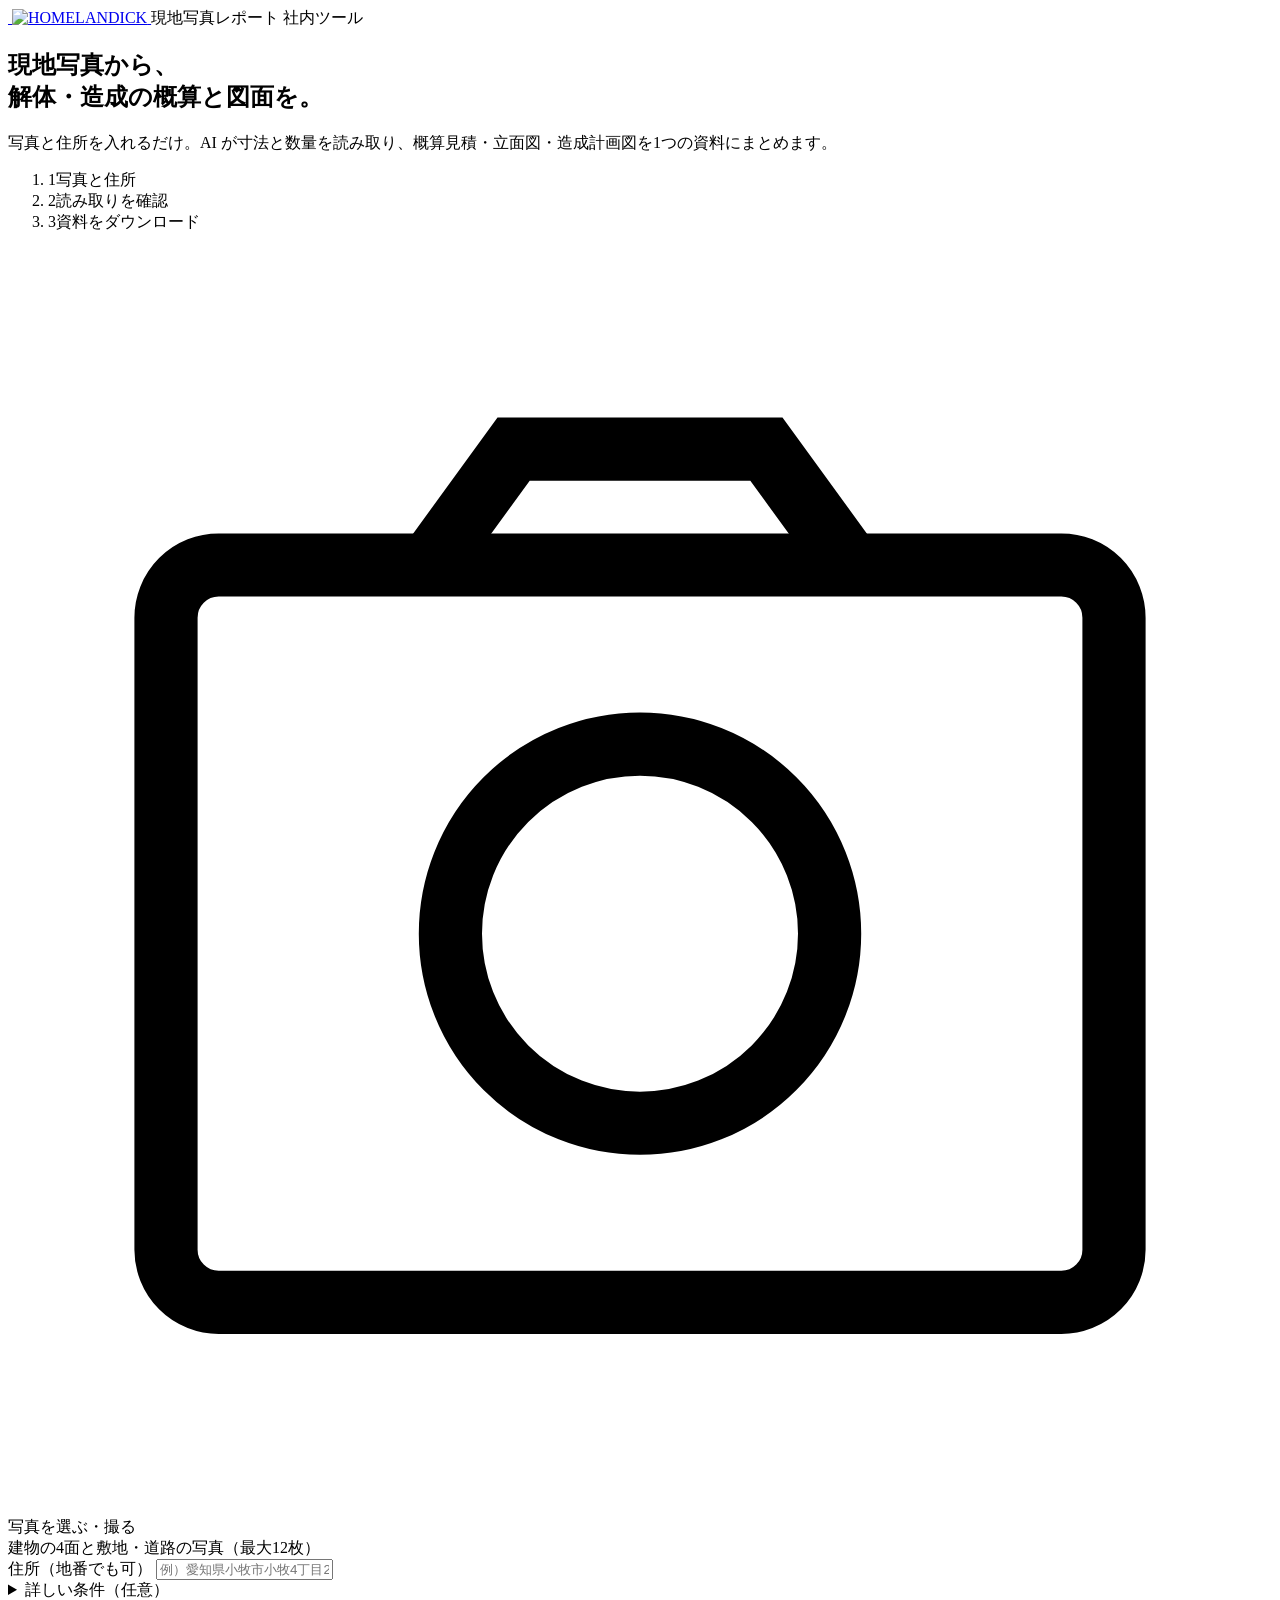
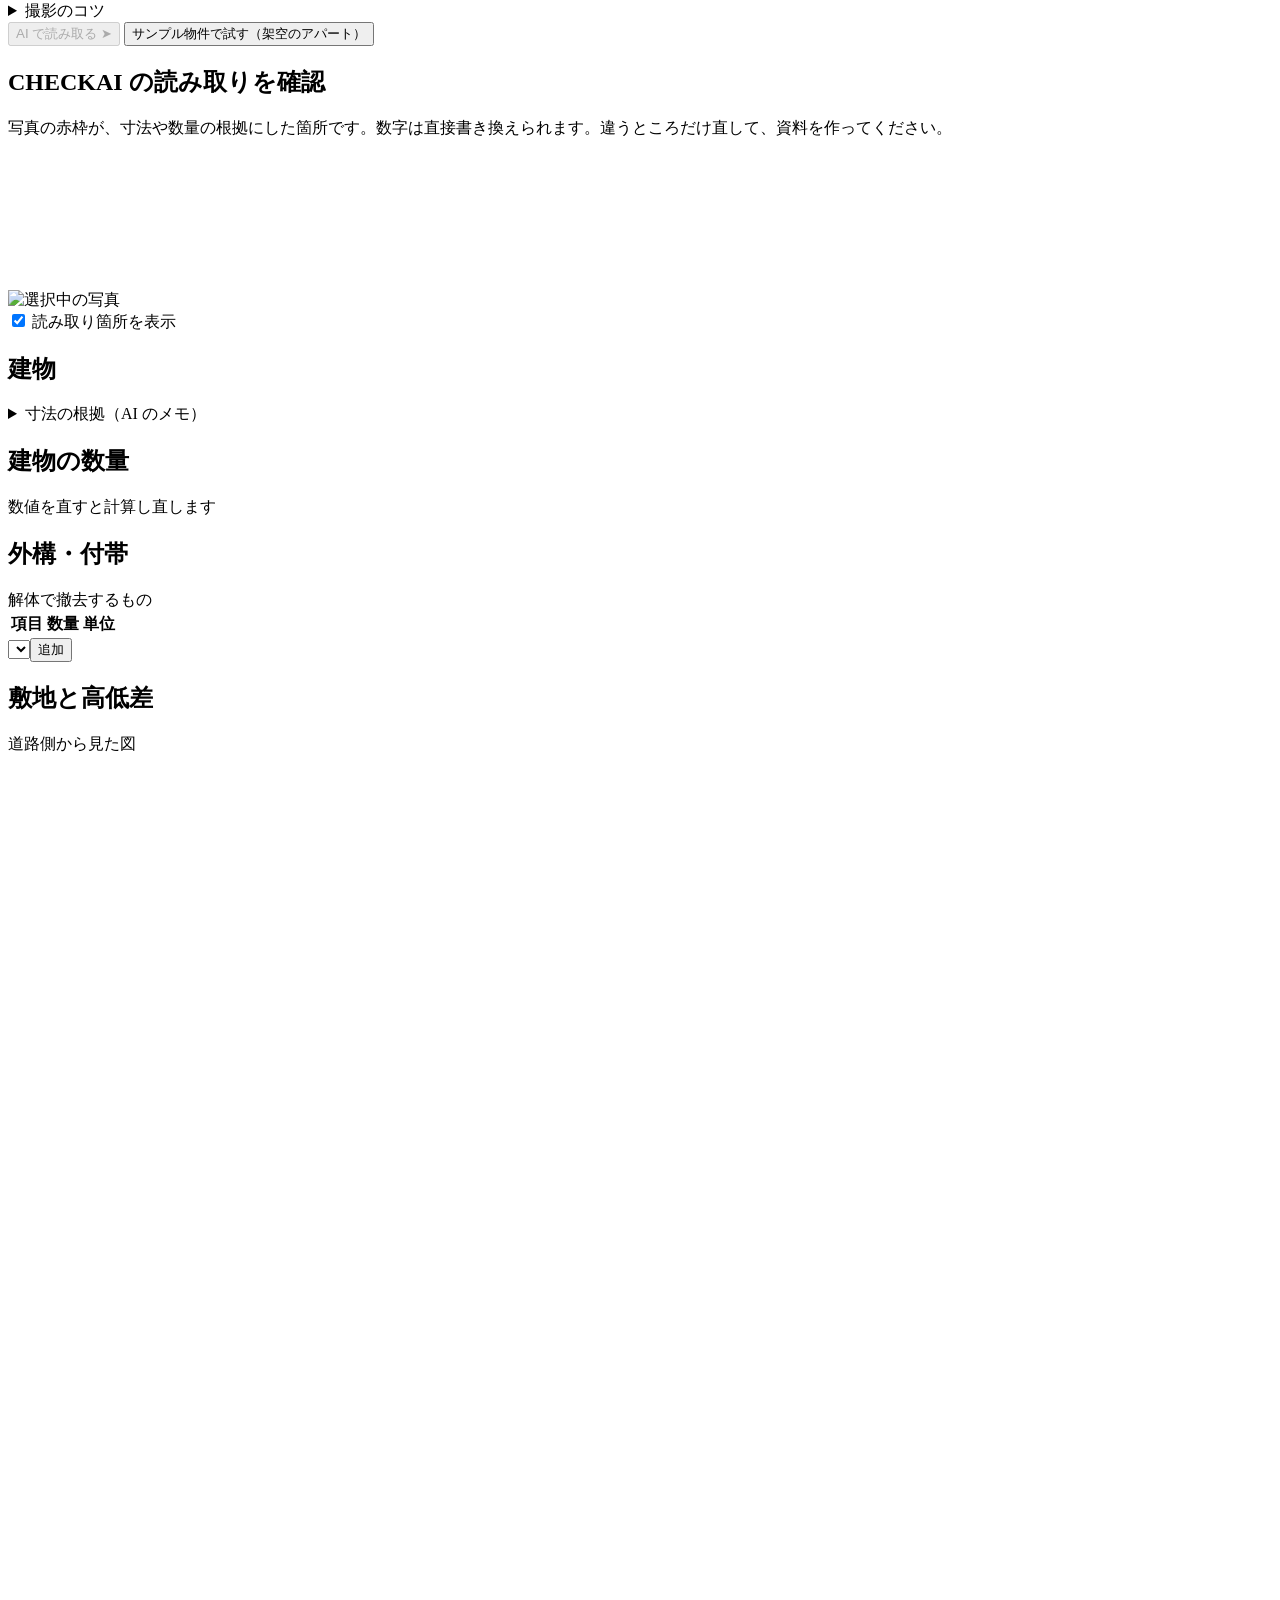
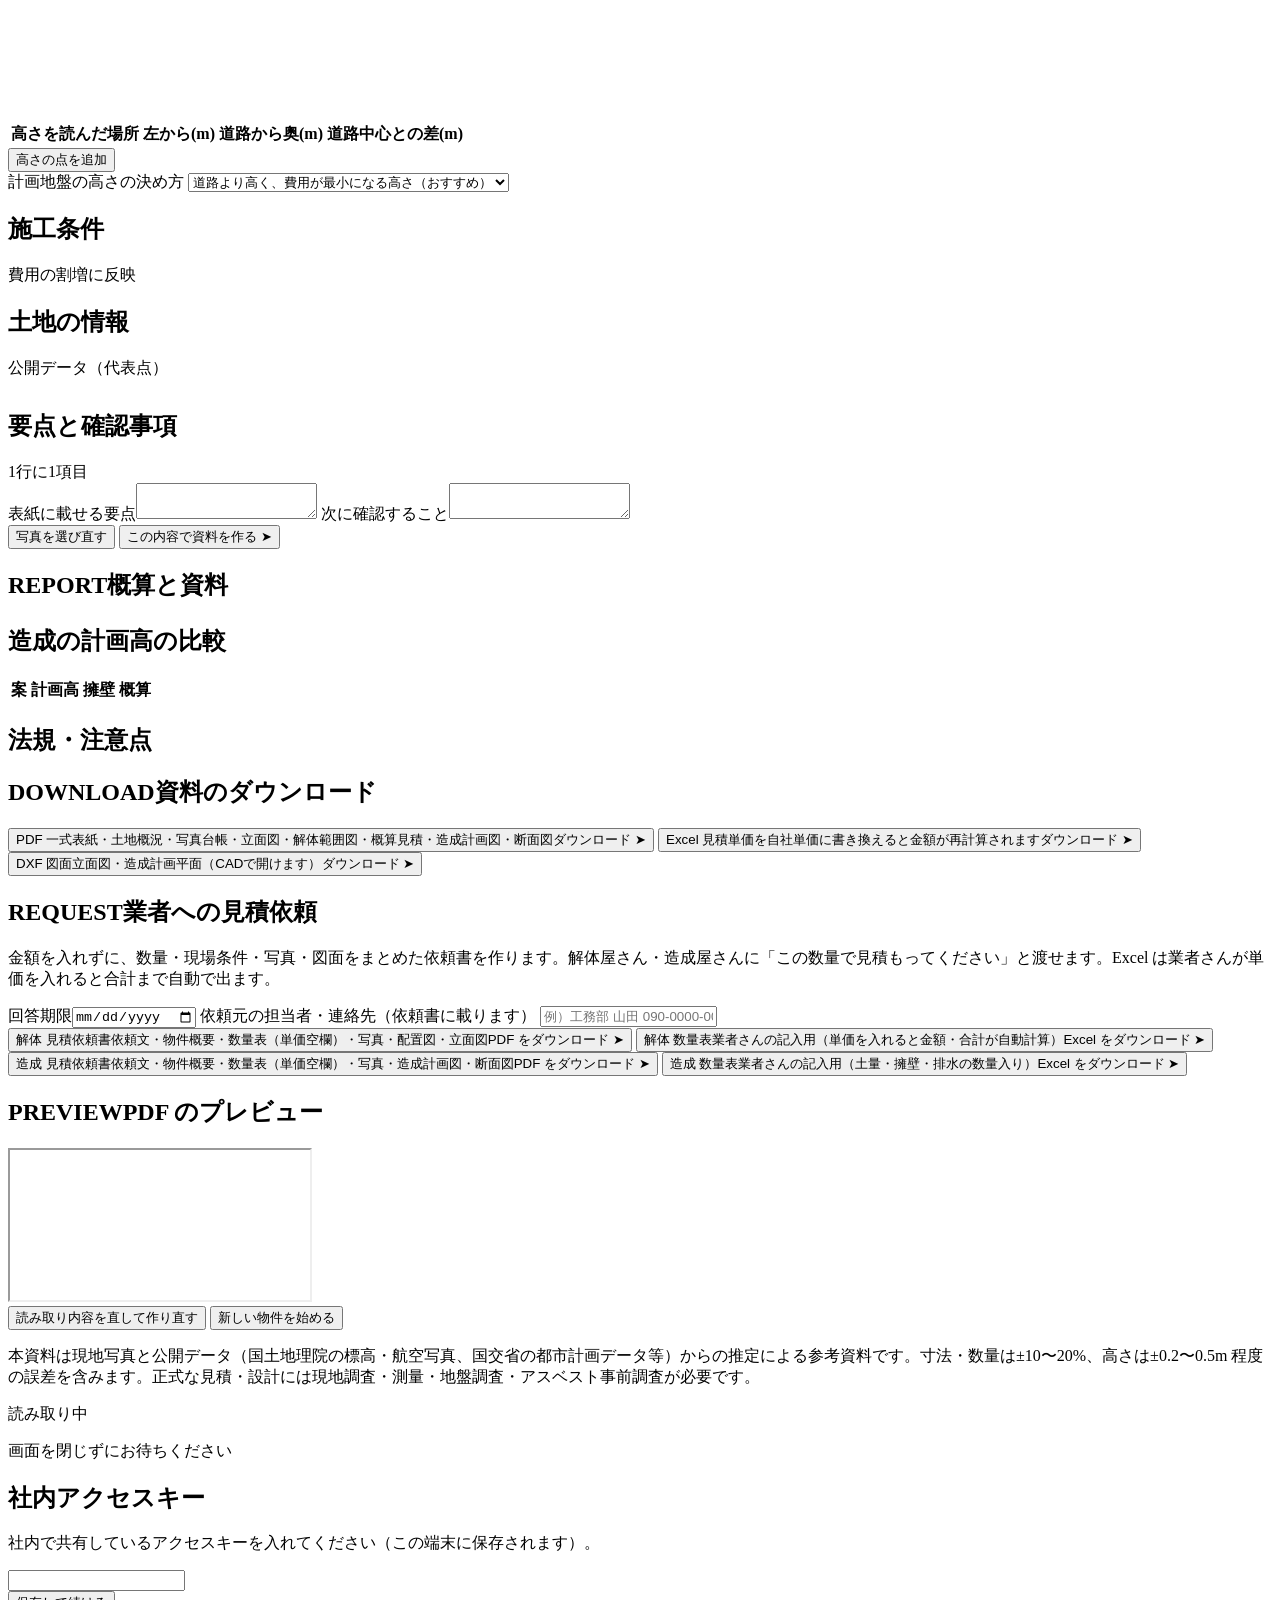
==== commit 0883db7b: "建物の数量を細かく出す（階別床面積・外壁・屋根・基礎・廃材）と食い違いチェック - AI の読み取りに階ごとの外形、屋根の勾配と材料、基礎の種類、寸法の確からしさを追加 - 外壁面積（開口を除く）、屋" ====
--- a/public/index.html
+++ b/public/index.html
@@ -66,7 +66,8 @@
           </div>
         </div>
         <label class="field"><span class="field__label">単価の地域</span>
-          <select class="select" id="region"></select></label>
+          <select class="select" id="region"></select>
+          <small class="field__basis" id="regionBasis"></small></label>
       </details>
       <details class="guide">
         <summary>撮影のコツ</summary>
@@ -112,6 +113,13 @@
           <details class="guide"><summary>寸法の根拠（AI のメモ）</summary><ul class="marks" id="basisList"></ul></details>
         </div>
 
+        <div class="card" id="cardQty">
+          <div class="card__head"><h2 class="card__title">建物の数量</h2><span class="card__note">数値を直すと計算し直します</span></div>
+          <div class="fields" id="floorFields"></div>
+          <table class="table qty-table"><tbody id="qtyRows"></tbody></table>
+          <ul class="qchecks" id="qtyChecks"></ul>
+        </div>
+
         <div class="card" id="cardExterior">
           <div class="card__head"><h2 class="card__title">外構・付帯</h2><span class="card__note">解体で撤去するもの</span></div>
           <table class="table"><thead><tr><th>項目</th><th class="num">数量</th><th>単位</th><th></th></tr></thead><tbody id="extRows"></tbody></table>
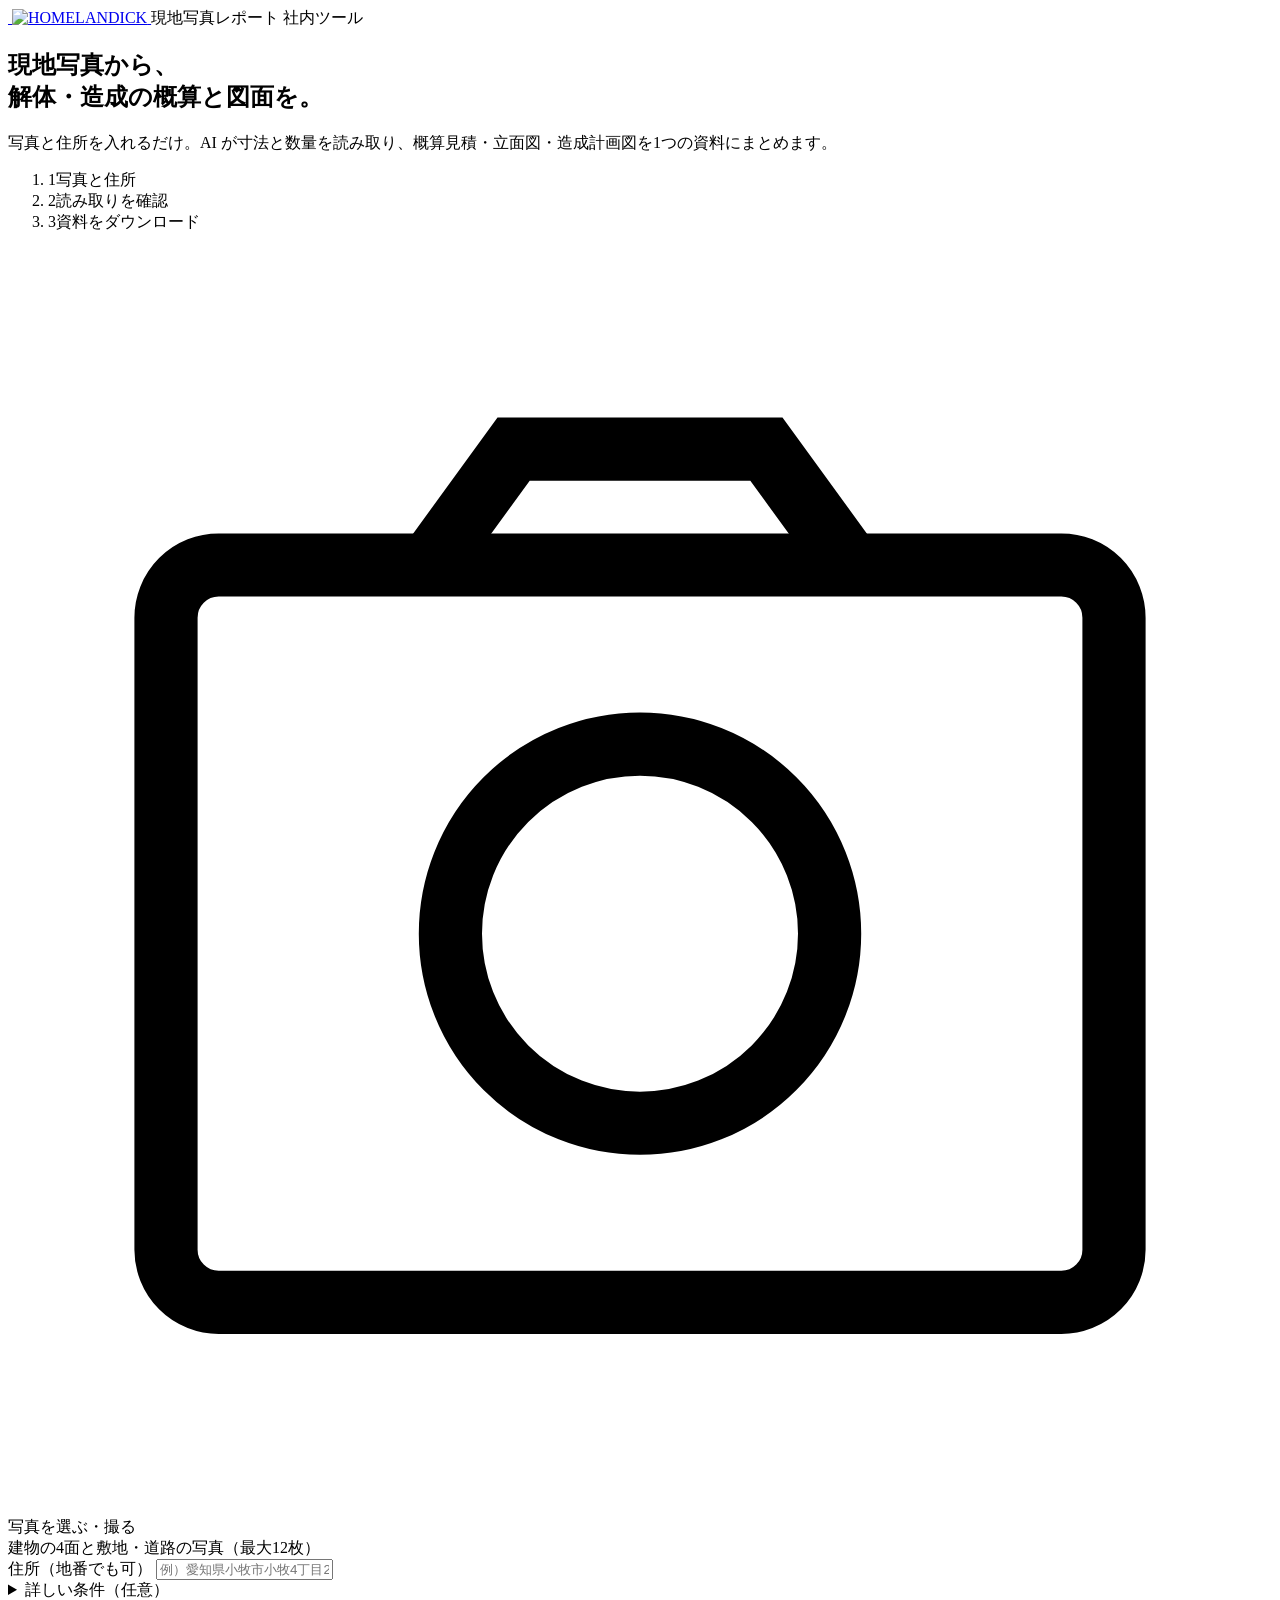
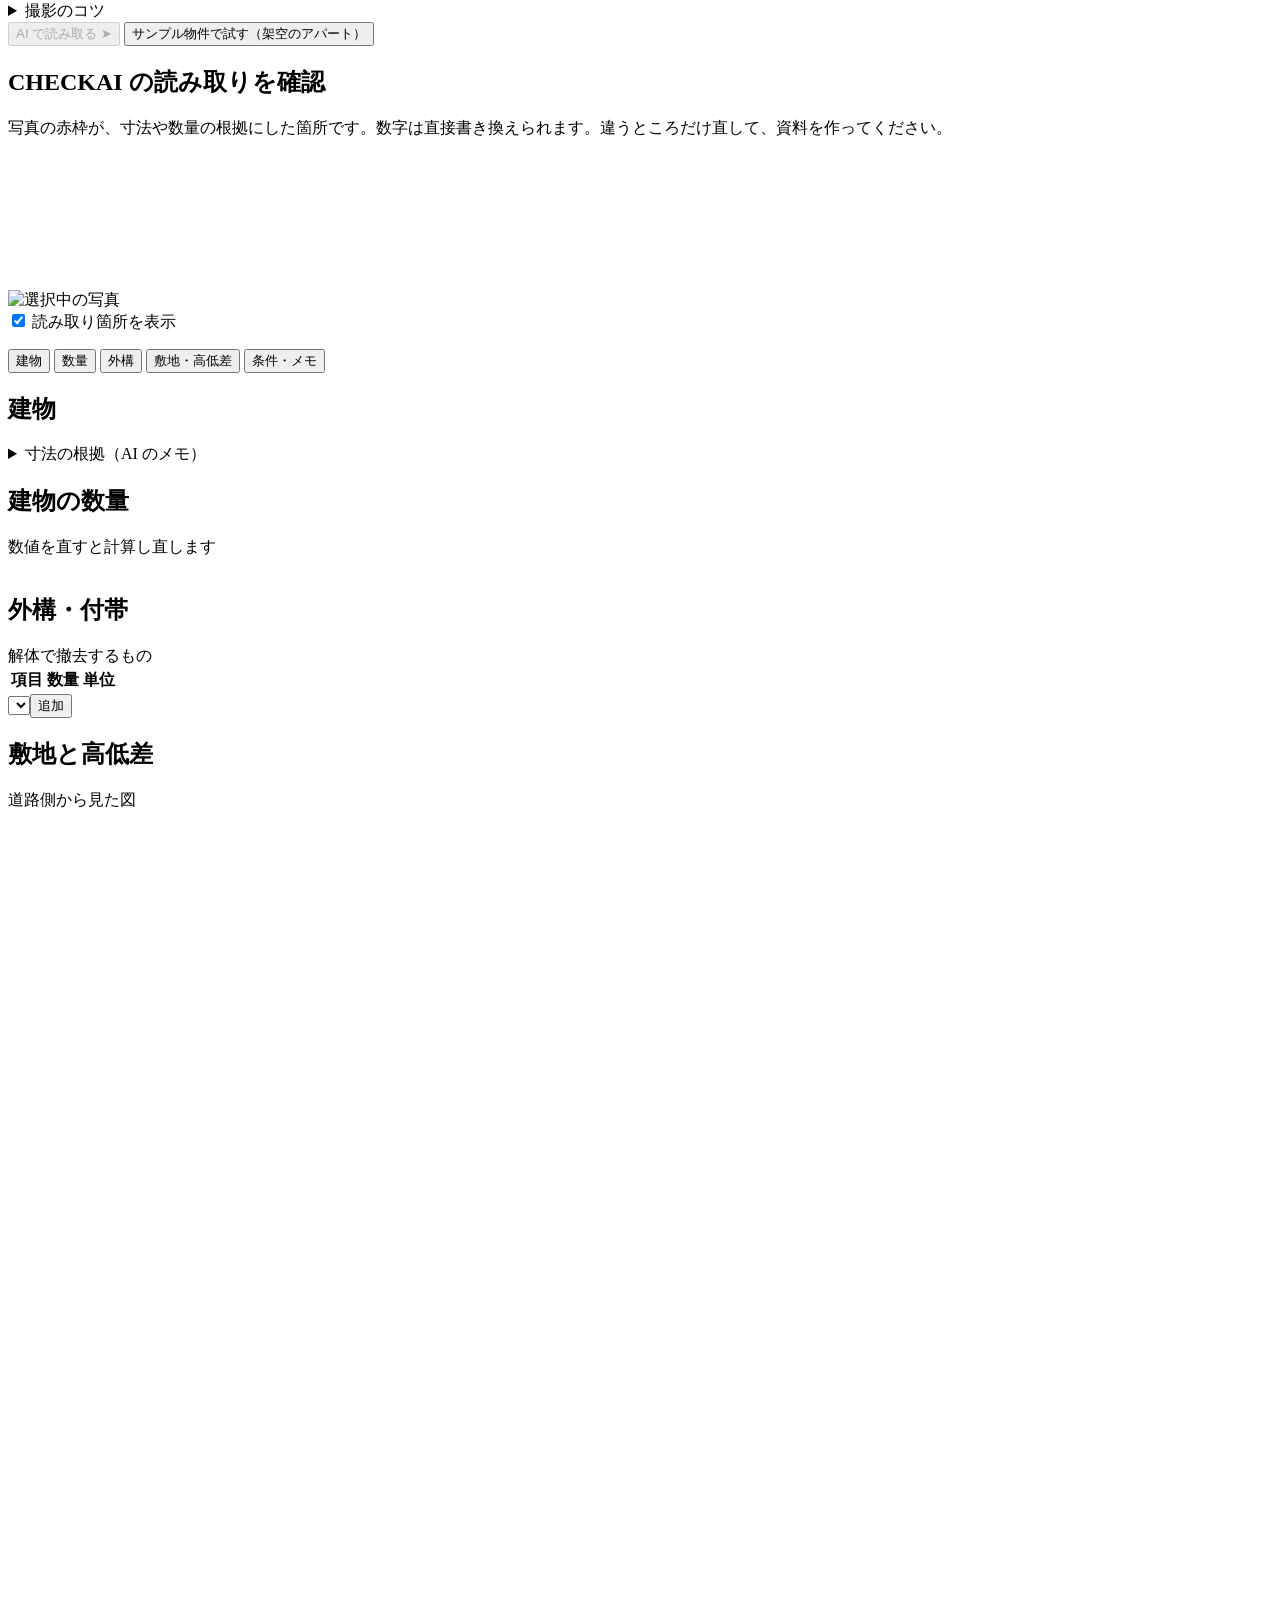
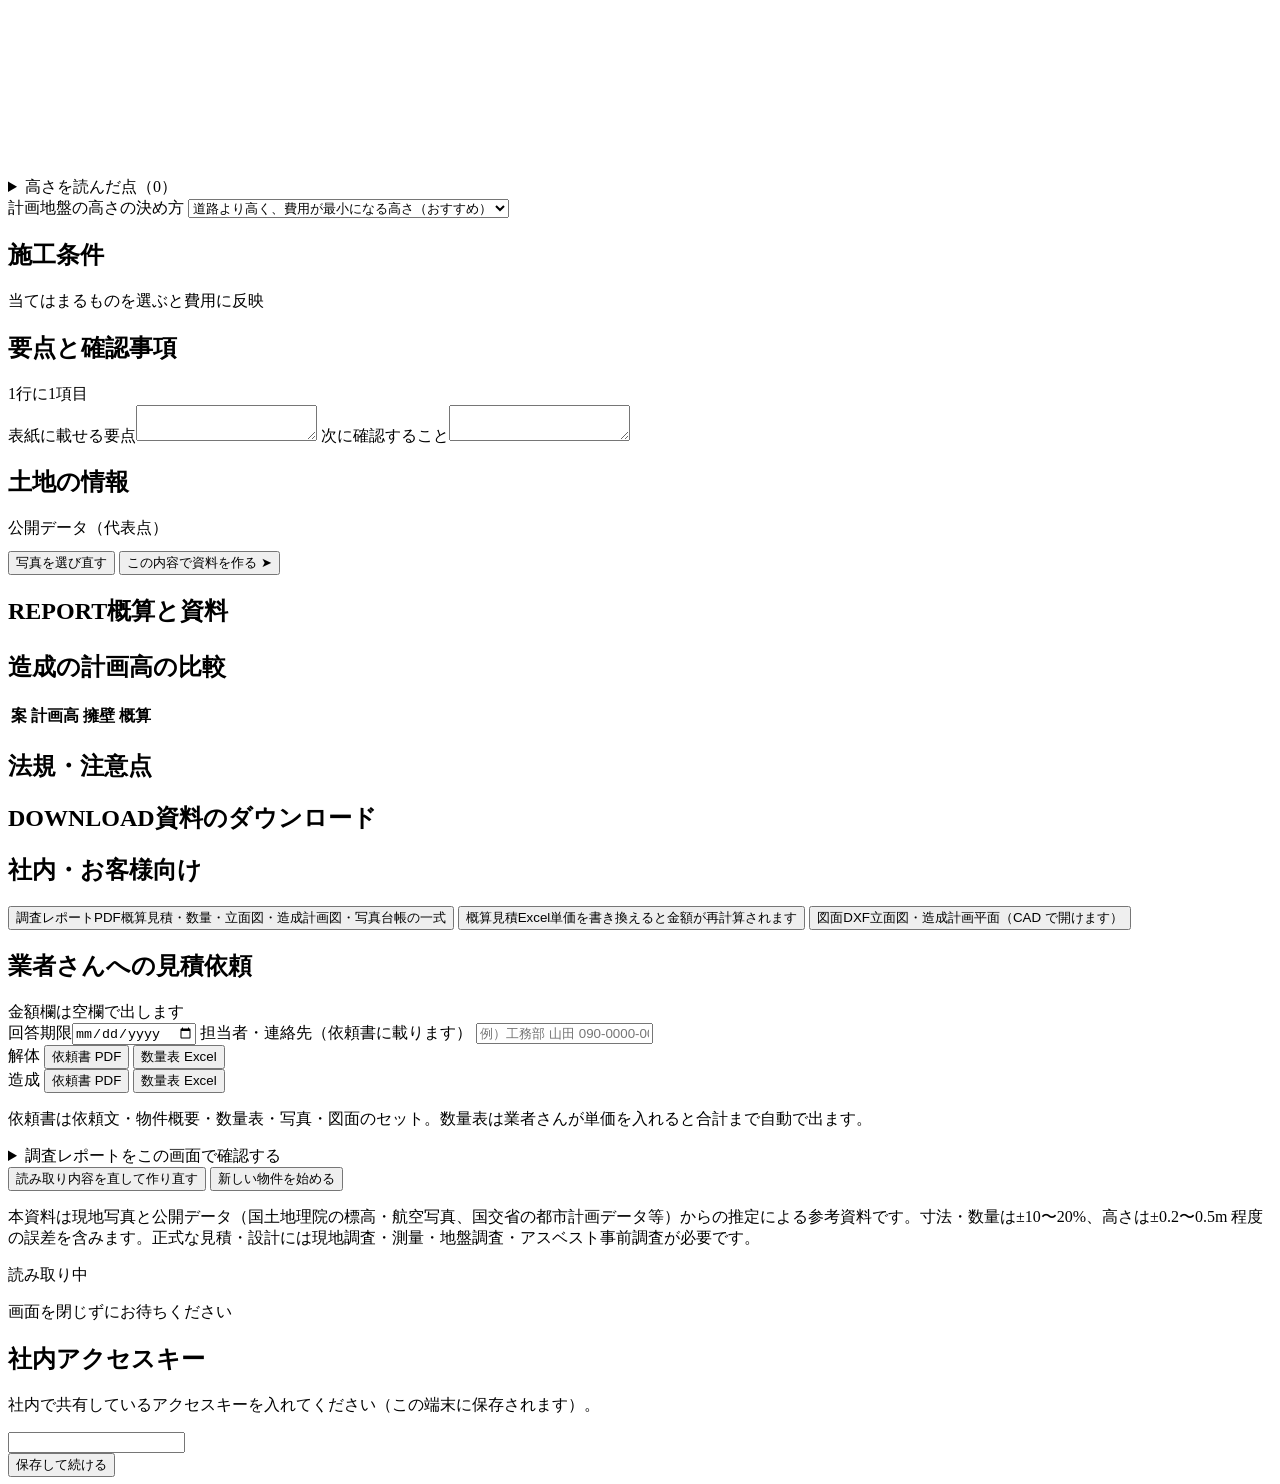
==== commit 3712feaa: "確認画面をタブにまとめ、資料のダウンロードを1か所に整理する - 確認画面: 建物・数量・外構・敷地・条件メモのタブに分け、建物の入力欄を基本／寸法／屋根・基礎／戸数で区切る - 数量の要確認をタブの" ====
--- a/public/index.html
+++ b/public/index.html
@@ -106,60 +106,81 @@
         </div>
       </div>
 
-      <div>
-        <div class="card" id="cardBuilding">
-          <div class="card__head"><h2 class="card__title">建物</h2><span class="card__note" id="nobe"></span></div>
-          <div class="fields" id="buildingFields"></div>
-          <details class="guide"><summary>寸法の根拠（AI のメモ）</summary><ul class="marks" id="basisList"></ul></details>
-        </div>
-
-        <div class="card" id="cardQty">
-          <div class="card__head"><h2 class="card__title">建物の数量</h2><span class="card__note">数値を直すと計算し直します</span></div>
-          <div class="fields" id="floorFields"></div>
-          <table class="table qty-table"><tbody id="qtyRows"></tbody></table>
-          <ul class="qchecks" id="qtyChecks"></ul>
-        </div>
-
-        <div class="card" id="cardExterior">
-          <div class="card__head"><h2 class="card__title">外構・付帯</h2><span class="card__note">解体で撤去するもの</span></div>
-          <table class="table"><thead><tr><th>項目</th><th class="num">数量</th><th>単位</th><th></th></tr></thead><tbody id="extRows"></tbody></table>
-          <div class="add-row"><select class="select" id="extAdd"></select><button class="btn btn--ghost btn--small" id="btnExtAdd">追加</button></div>
-        </div>
-
-        <div class="card" id="cardSite">
-          <div class="card__head"><h2 class="card__title">敷地と高低差</h2><span class="card__note">道路側から見た図</span></div>
-          <svg class="plan-svg" id="planSvg" viewBox="0 0 400 300"></svg>
-          <div class="fields" id="siteFields" style="margin-top:14px"></div>
-          <table class="table table--stack"><thead><tr><th>高さを読んだ場所</th><th class="num">左から(m)</th><th class="num">道路から奥(m)</th><th class="num">道路中心との差(m)</th><th></th></tr></thead><tbody id="lvlRows"></tbody></table>
-          <div class="add-row"><button class="btn btn--ghost btn--small" id="btnLvlAdd">高さの点を追加</button></div>
-          <label class="field" style="margin-top:14px"><span class="field__label">計画地盤の高さの決め方</span>
-            <select class="select" id="fhMode">
-              <option value="optimize">道路より高く、費用が最小になる高さ（おすすめ）</option>
-              <option value="balance">切土と盛土の量を釣り合わせる（残土が最少）</option>
-              <option value="road_plus">道路より 0.3m 高く</option>
-            </select></label>
-        </div>
-
-        <div class="card" id="cardCond">
-          <div class="card__head"><h2 class="card__title">施工条件</h2><span class="card__note">費用の割増に反映</span></div>
-          <div class="checks" id="condChecks"></div>
-        </div>
-
-        <div class="card" id="cardLand">
-          <div class="card__head"><h2 class="card__title">土地の情報</h2><span class="card__note">公開データ（代表点）</span></div>
-          <img class="aerial" id="aerial" alt="航空写真" hidden>
-          <table class="table" style="margin-top:12px"><tbody id="landRows"></tbody></table>
-        </div>
-
-        <div class="card">
-          <div class="card__head"><h2 class="card__title">要点と確認事項</h2><span class="card__note">1行に1項目</span></div>
-          <label class="field"><span class="field__label">表紙に載せる要点</span><textarea class="textarea" id="summaryText"></textarea></label>
-          <label class="field"><span class="field__label">次に確認すること</span><textarea class="textarea" id="checksText"></textarea></label>
-        </div>
-      </div>
-    </div>
-
-    <div class="actions actions--center">
+      <div class="editor">
+        <div class="tabs" id="tabs" role="tablist" aria-label="確認する項目">
+          <button class="tab is-active" role="tab" data-tab="bldg">建物</button>
+          <button class="tab" role="tab" data-tab="qty">数量<span class="tab__badge" id="qtyBadge" hidden></span></button>
+          <button class="tab" role="tab" data-tab="ext">外構</button>
+          <button class="tab" role="tab" data-tab="site">敷地・高低差</button>
+          <button class="tab" role="tab" data-tab="other">条件・メモ</button>
+        </div>
+
+        <div class="tabpanel is-active" data-panel="bldg">
+          <div class="card" id="cardBuilding">
+            <div class="card__head"><h2 class="card__title">建物</h2><span class="card__note" id="nobe"></span></div>
+            <div id="buildingFields"></div>
+            <details class="guide"><summary>寸法の根拠（AI のメモ）</summary><ul class="marks" id="basisList"></ul></details>
+          </div>
+        </div>
+
+        <div class="tabpanel" data-panel="qty">
+          <div class="card" id="cardQty">
+            <div class="card__head"><h2 class="card__title">建物の数量</h2><span class="card__note">数値を直すと計算し直します</span></div>
+            <ul class="qchecks" id="qtyChecks"></ul>
+            <div class="fields" id="floorFields"></div>
+            <table class="table qty-table"><tbody id="qtyRows"></tbody></table>
+            <ul class="qchecks qchecks--info" id="qtyNotes"></ul>
+          </div>
+        </div>
+
+        <div class="tabpanel" data-panel="ext">
+          <div class="card" id="cardExterior">
+            <div class="card__head"><h2 class="card__title">外構・付帯</h2><span class="card__note">解体で撤去するもの</span></div>
+            <table class="table"><thead><tr><th>項目</th><th class="num">数量</th><th>単位</th><th></th></tr></thead><tbody id="extRows"></tbody></table>
+            <div class="add-row"><select class="select" id="extAdd"></select><button class="btn btn--ghost btn--small" id="btnExtAdd">追加</button></div>
+          </div>
+        </div>
+
+        <div class="tabpanel" data-panel="site">
+          <div class="card" id="cardSite">
+            <div class="card__head"><h2 class="card__title">敷地と高低差</h2><span class="card__note">道路側から見た図</span></div>
+            <svg class="plan-svg" id="planSvg" viewBox="0 0 400 300"></svg>
+            <div class="fields" id="siteFields" style="margin-top:14px"></div>
+            <details class="guide" id="lvlBox"><summary>高さを読んだ点（<span id="lvlCount">0</span>）</summary>
+              <table class="table table--stack"><thead><tr><th>高さを読んだ場所</th><th class="num">左から(m)</th><th class="num">道路から奥(m)</th><th class="num">道路中心との差(m)</th><th></th></tr></thead><tbody id="lvlRows"></tbody></table>
+              <div class="add-row"><button class="btn btn--ghost btn--small" id="btnLvlAdd">高さの点を追加</button></div>
+            </details>
+            <label class="field" style="margin-top:14px"><span class="field__label">計画地盤の高さの決め方</span>
+              <select class="select" id="fhMode">
+                <option value="optimize">道路より高く、費用が最小になる高さ（おすすめ）</option>
+                <option value="balance">切土と盛土の量を釣り合わせる（残土が最少）</option>
+                <option value="road_plus">道路より 0.3m 高く</option>
+              </select></label>
+          </div>
+        </div>
+
+        <div class="tabpanel" data-panel="other">
+          <div class="card" id="cardCond">
+            <div class="card__head"><h2 class="card__title">施工条件</h2><span class="card__note">当てはまるものを選ぶと費用に反映</span></div>
+            <div class="checks" id="condChecks"></div>
+          </div>
+          <div class="card">
+            <div class="card__head"><h2 class="card__title">要点と確認事項</h2><span class="card__note">1行に1項目</span></div>
+            <label class="field"><span class="field__label">表紙に載せる要点</span><textarea class="textarea" id="summaryText"></textarea></label>
+            <label class="field"><span class="field__label">次に確認すること</span><textarea class="textarea" id="checksText"></textarea></label>
+          </div>
+          <div class="card" id="cardLand">
+            <div class="card__head"><h2 class="card__title">土地の情報</h2><span class="card__note">公開データ（代表点）</span></div>
+            <img class="aerial" id="aerial" alt="航空写真" hidden>
+            <table class="table" style="margin-top:12px"><tbody id="landRows"></tbody></table>
+            <details class="guide" id="landMoreBox" hidden><summary>ほかの項目（<span id="landMoreCount"></span>件）</summary>
+              <table class="table"><tbody id="landMore"></tbody></table></details>
+          </div>
+        </div>
+      </div>
+    </div>
+
+    <div class="actions actions--center actions--sticky">
       <button class="link link--muted" id="btnBack1">写真を選び直す</button>
       <button class="btn" id="btnBuild">この内容で資料を作る <span class="btn__arrow">➤</span></button>
     </div>
@@ -183,30 +204,32 @@
     </div>
 
     <h2 class="sec-title"><span class="sec-title__en">DOWNLOAD</span><span class="sec-title__ja">資料のダウンロード</span></h2>
-    <div class="downloads">
-      <button class="dl" data-fmt="pdf"><span class="dl__type">PDF 一式</span><span class="dl__desc">表紙・土地概況・写真台帳・立面図・解体範囲図・概算見積・造成計画図・断面図</span><span class="dl__go">ダウンロード ➤</span></button>
-      <button class="dl" data-fmt="xlsx"><span class="dl__type">Excel 見積</span><span class="dl__desc">単価を自社単価に書き換えると金額が再計算されます</span><span class="dl__go">ダウンロード ➤</span></button>
-      <button class="dl" data-fmt="dxf"><span class="dl__type">DXF 図面</span><span class="dl__desc">立面図・造成計画平面（CADで開けます）</span><span class="dl__go">ダウンロード ➤</span></button>
-    </div>
-
-    <h2 class="sec-title"><span class="sec-title__en">REQUEST</span><span class="sec-title__ja">業者への見積依頼</span></h2>
-    <p class="lead">金額を入れずに、数量・現場条件・写真・図面をまとめた依頼書を作ります。解体屋さん・造成屋さんに「この数量で見積もってください」と渡せます。Excel は業者さんが単価を入れると合計まで自動で出ます。</p>
-    <div class="card rfq">
-      <div class="fields">
-        <label class="field"><span class="field__label">回答期限</span><input class="input" type="date" id="rfqDue"></label>
-        <label class="field rfq__contact"><span class="field__label">依頼元の担当者・連絡先（依頼書に載ります）</span>
-          <input class="input" id="rfqContact" placeholder="例）工務部 山田 090-0000-0000"></label>
-      </div>
-      <div class="downloads">
-        <button class="dl" data-rfq="demolition" data-fmt="rfq_pdf"><span class="dl__type">解体 見積依頼書</span><span class="dl__desc">依頼文・物件概要・数量表（単価空欄）・写真・配置図・立面図</span><span class="dl__go">PDF をダウンロード ➤</span></button>
-        <button class="dl" data-rfq="demolition" data-fmt="rfq_xlsx"><span class="dl__type">解体 数量表</span><span class="dl__desc">業者さんの記入用（単価を入れると金額・合計が自動計算）</span><span class="dl__go">Excel をダウンロード ➤</span></button>
-        <button class="dl" data-rfq="grading" data-fmt="rfq_pdf"><span class="dl__type">造成 見積依頼書</span><span class="dl__desc">依頼文・物件概要・数量表（単価空欄）・写真・造成計画図・断面図</span><span class="dl__go">PDF をダウンロード ➤</span></button>
-        <button class="dl" data-rfq="grading" data-fmt="rfq_xlsx"><span class="dl__type">造成 数量表</span><span class="dl__desc">業者さんの記入用（土量・擁壁・排水の数量入り）</span><span class="dl__go">Excel をダウンロード ➤</span></button>
-      </div>
-    </div>
-
-    <h2 class="sec-title"><span class="sec-title__en">PREVIEW</span><span class="sec-title__ja">PDF のプレビュー</span></h2>
-    <iframe class="pdf-frame" id="pdfFrame" title="PDF プレビュー"></iframe>
+    <div class="dlgrid">
+      <div class="card">
+        <div class="card__head"><h2 class="card__title">社内・お客様向け</h2></div>
+        <button class="dlrow" data-fmt="pdf"><span class="dlrow__name">調査レポート</span><span class="dlrow__fmt">PDF</span><span class="dlrow__desc">概算見積・数量・立面図・造成計画図・写真台帳の一式</span></button>
+        <button class="dlrow" data-fmt="xlsx"><span class="dlrow__name">概算見積</span><span class="dlrow__fmt">Excel</span><span class="dlrow__desc">単価を書き換えると金額が再計算されます</span></button>
+        <button class="dlrow" data-fmt="dxf"><span class="dlrow__name">図面</span><span class="dlrow__fmt">DXF</span><span class="dlrow__desc">立面図・造成計画平面（CAD で開けます）</span></button>
+      </div>
+      <div class="card rfq">
+        <div class="card__head"><h2 class="card__title">業者さんへの見積依頼</h2><span class="card__note">金額欄は空欄で出します</span></div>
+        <div class="fields">
+          <label class="field"><span class="field__label">回答期限</span><input class="input" type="date" id="rfqDue"></label>
+          <label class="field rfq__contact"><span class="field__label">担当者・連絡先（依頼書に載ります）</span>
+            <input class="input" id="rfqContact" placeholder="例）工務部 山田 090-0000-0000"></label>
+        </div>
+        <div class="rfqrow" data-rfq-row="demolition"><span class="rfqrow__name">解体</span>
+          <button class="chipbtn" data-rfq="demolition" data-fmt="rfq_pdf">依頼書 PDF</button>
+          <button class="chipbtn" data-rfq="demolition" data-fmt="rfq_xlsx">数量表 Excel</button></div>
+        <div class="rfqrow" data-rfq-row="grading"><span class="rfqrow__name">造成</span>
+          <button class="chipbtn" data-rfq="grading" data-fmt="rfq_pdf">依頼書 PDF</button>
+          <button class="chipbtn" data-rfq="grading" data-fmt="rfq_xlsx">数量表 Excel</button></div>
+        <p class="rfq__note">依頼書は依頼文・物件概要・数量表・写真・図面のセット。数量表は業者さんが単価を入れると合計まで自動で出ます。</p>
+      </div>
+    </div>
+
+    <details class="guide preview"><summary>調査レポートをこの画面で確認する</summary>
+      <iframe class="pdf-frame" id="pdfFrame" title="PDF プレビュー"></iframe></details>
 
     <div class="actions actions--center">
       <button class="link link--muted" id="btnBack2">読み取り内容を直して作り直す</button>
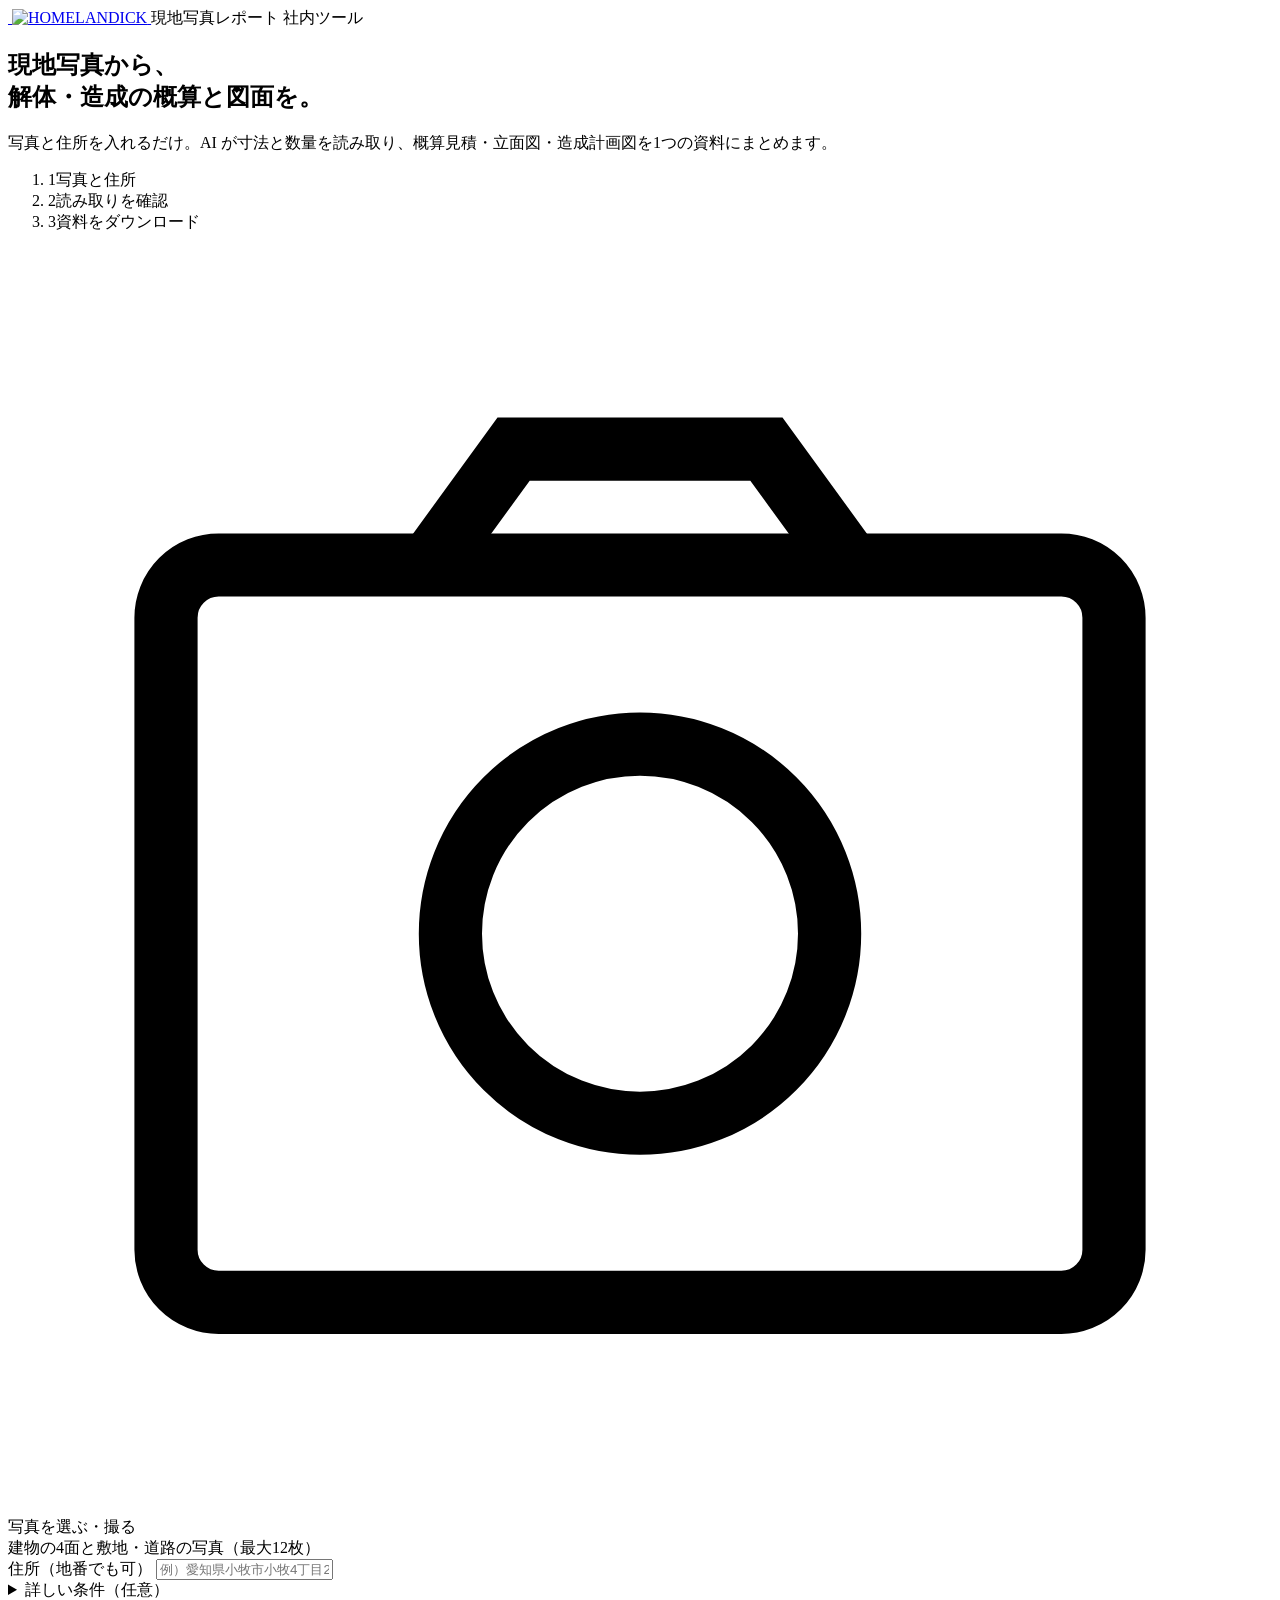
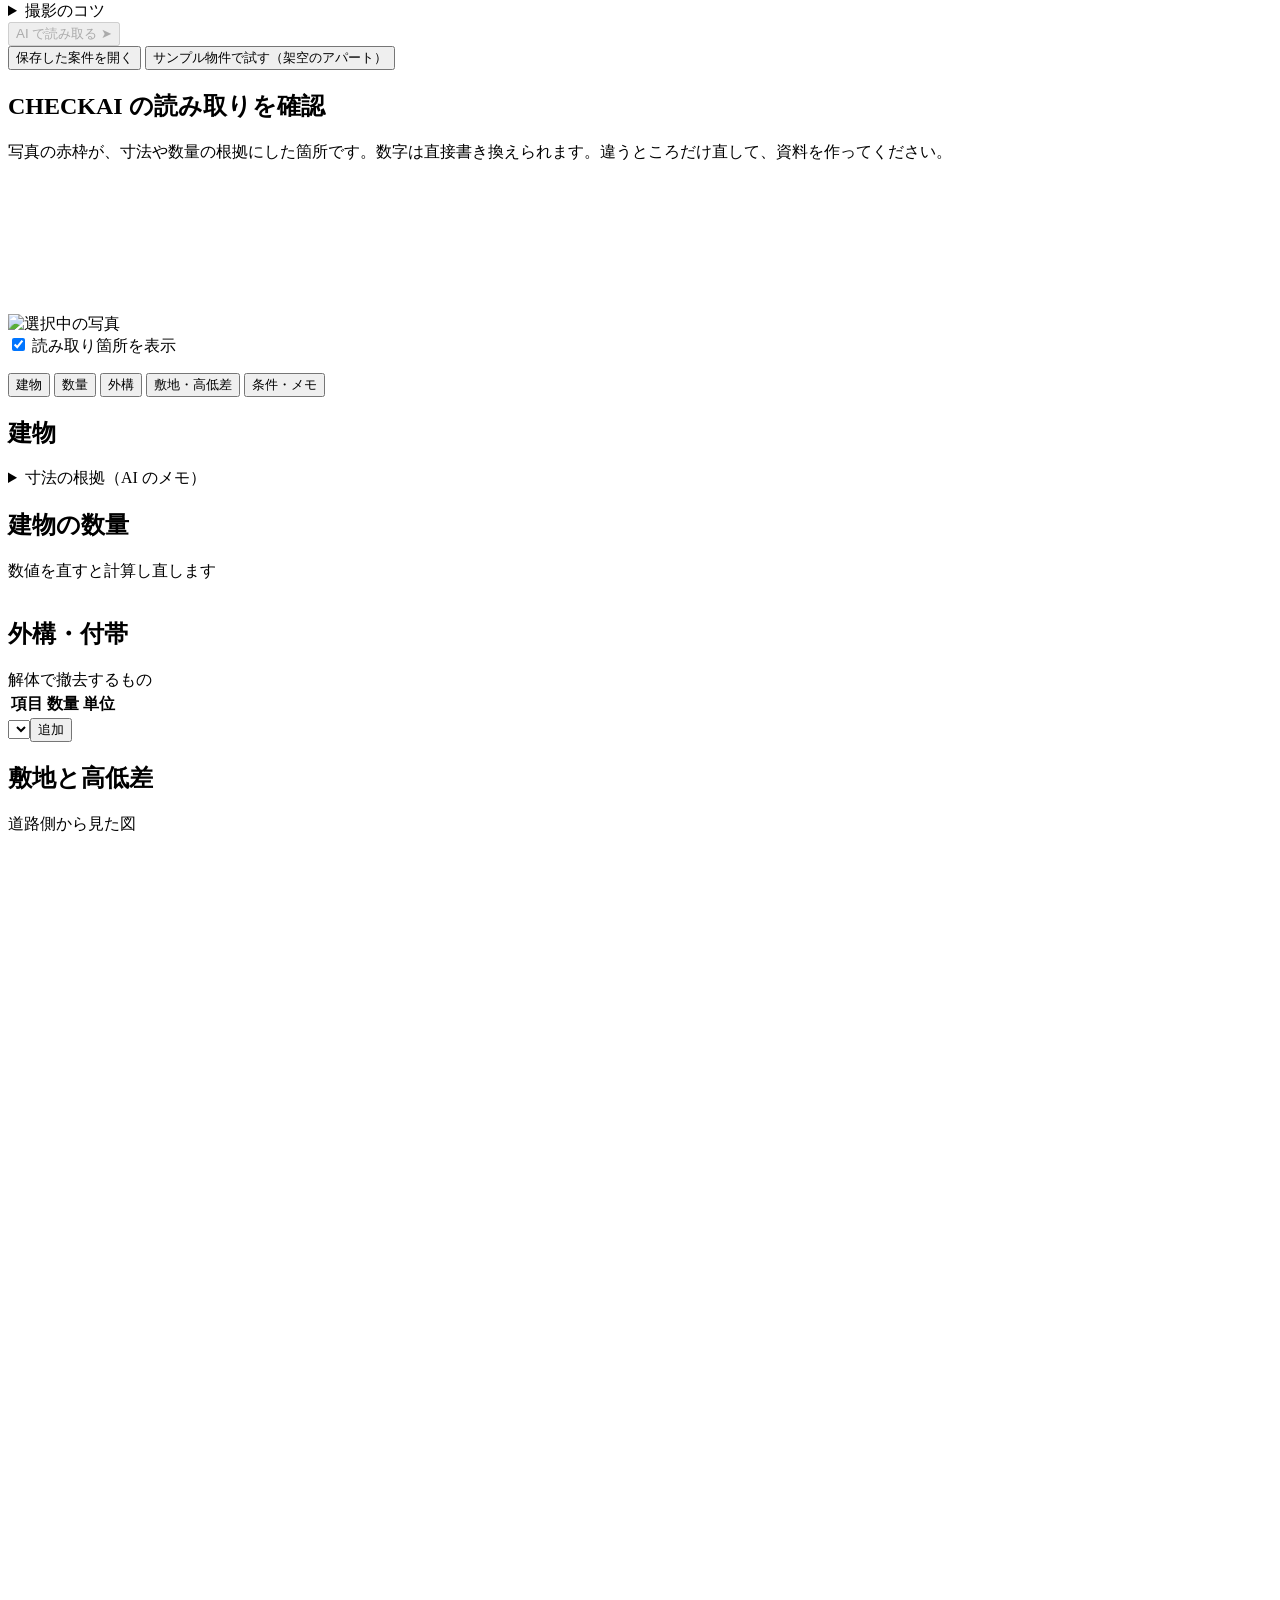
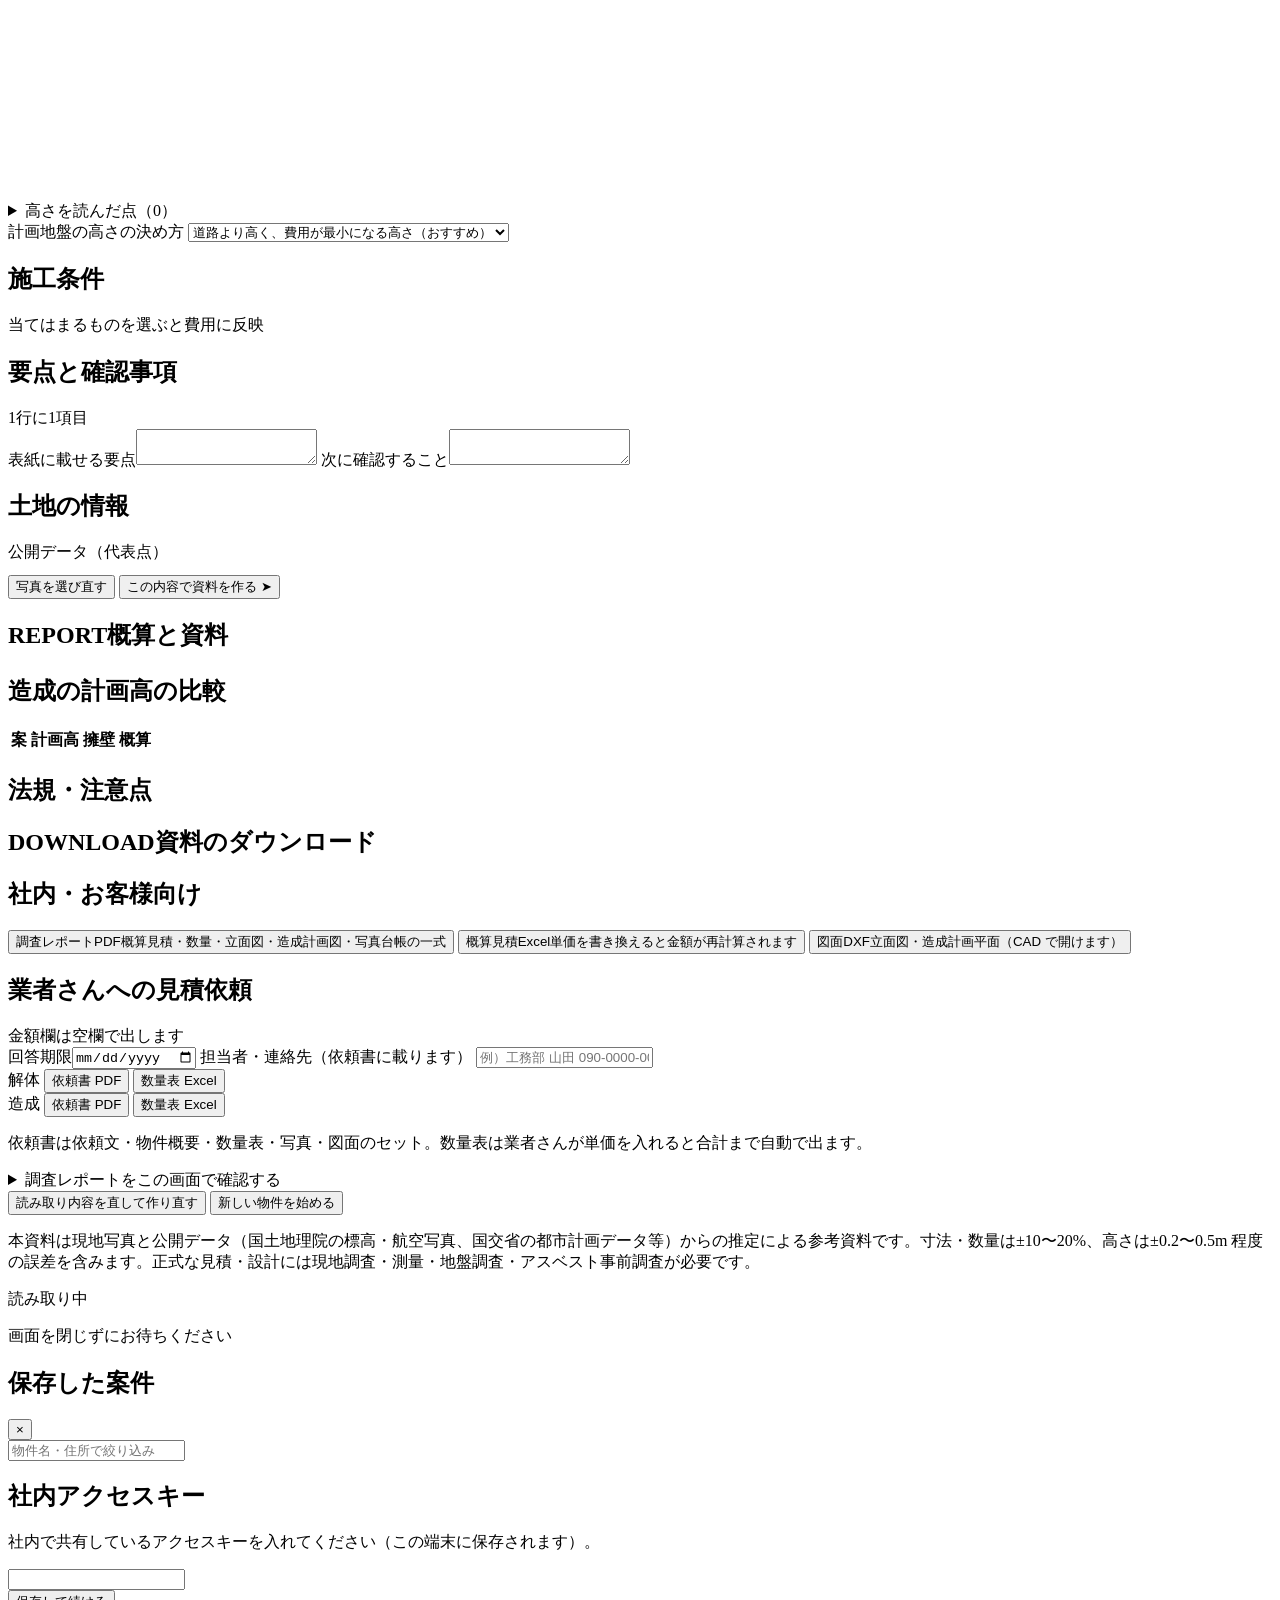
==== commit 50802414: "案件の保存（Vercel Blob）と、claude.ai から使える MCP サーバー（Google ログイン・ドライブの写真）を追加 - 案件の保存・一覧・開き直し・削除（非公開の Blob スト" ====
--- a/public/index.html
+++ b/public/index.html
@@ -84,7 +84,10 @@
       <div class="start__cta">
         <button class="btn" id="btnAnalyze" disabled>AI で読み取る <span class="btn__arrow">➤</span></button>
         <p class="start__note" id="keyNote" hidden>いまは AI の設定前のため、ご自身の写真は読み取れません。下の「サンプルで試す」から操作をお試しください。</p>
-        <button class="link" id="btnSample">サンプル物件で試す（架空のアパート）</button>
+        <div class="start__links">
+          <button class="link" id="btnCases">保存した案件を開く</button>
+          <button class="link" id="btnSample">サンプル物件で試す（架空のアパート）</button>
+        </div>
       </div>
     </div>
   </section>
@@ -118,6 +121,12 @@
         <div class="tabpanel is-active" data-panel="bldg">
           <div class="card" id="cardBuilding">
             <div class="card__head"><h2 class="card__title">建物</h2><span class="card__note" id="nobe"></span></div>
+            <div class="outline" id="outlineBox" hidden>
+              <div class="fgroup__title">地図の建物外形（国土地理院）</div>
+              <div class="outline__row"><select class="select" id="outlineSel"></select>
+                <button class="btn btn--ghost btn--small" id="btnOutline">1階の外形に使う</button></div>
+              <p class="outline__note" id="outlineNote"></p>
+            </div>
             <div id="buildingFields"></div>
             <details class="guide"><summary>寸法の根拠（AI のメモ）</summary><ul class="marks" id="basisList"></ul></details>
           </div>
@@ -203,6 +212,8 @@
       </div>
     </div>
 
+    <p class="case-status" id="caseStatus"></p>
+
     <h2 class="sec-title"><span class="sec-title__en">DOWNLOAD</span><span class="sec-title__ja">資料のダウンロード</span></h2>
     <div class="dlgrid">
       <div class="card">
@@ -248,6 +259,14 @@
   </div>
 </div>
 
+<div class="modal" id="casesModal">
+  <div class="modal__box modal__box--wide">
+    <div class="cases__head"><h2 class="modal__title">保存した案件</h2><button class="icon-btn" id="casesClose" aria-label="閉じる">×</button></div>
+    <input class="input" id="casesQuery" placeholder="物件名・住所で絞り込み">
+    <ul class="cases" id="casesList"></ul>
+  </div>
+</div>
+
 <div class="modal" id="keyModal">
   <form class="modal__box" id="keyForm">
     <h2 class="modal__title">社内アクセスキー</h2>
